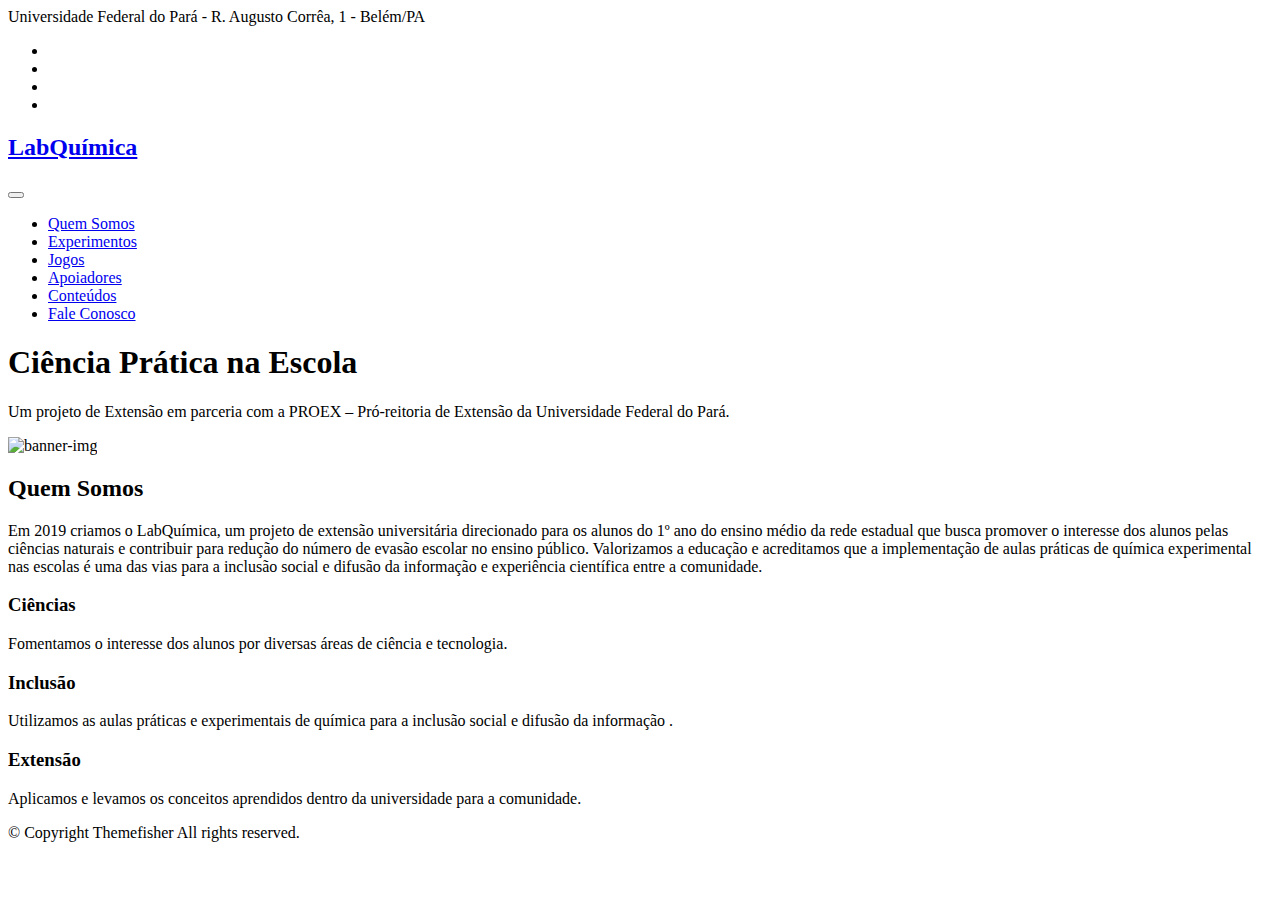
==== index.html @ c3f6a709 "inserindo o contador de visitas do site" ====
<!doctype html>
<html lang="pt-br">

<head>
  <!-- Required meta tags -->
  <meta charset="utf-8">
  <meta name="viewport" content="width=device-width, initial-scale=1, shrink-to-fit=no">
  <meta name="description" content="it">
  <meta name="keywords" content="Labquimica">
  
  <meta name="author" content="themefisher.com">

  <title>LabQuímica - Ciência Prática na Escola</title>

  <!-- bootstrap.min css -->
  <link rel="stylesheet" href="plugins/bootstrap/css/bootstrap.min.css">
  <!-- Animate Css -->
  <link rel="stylesheet" href="plugins/animate-css/animate.css">
  <!-- Icon Font css -->
  <link rel="stylesheet" href="plugins/fontawesome/css/all.css">
  <link rel="stylesheet" href="plugins/fonts/Pe-icon-7-stroke.css">
  <!-- Themify icon Css -->
  <link rel="stylesheet" href="plugins/themify/css/themify-icons.css">
  <!-- Slick Carousel CSS -->
  <link rel="stylesheet" href="plugins/slick-carousel/slick/slick.css">
  <link rel="stylesheet" href="plugins/slick-carousel/slick/slick-theme.css">

  <!-- Main Stylesheet -->
  <link rel="stylesheet" href="css/style.css">

</head>


<body id="top-header">

<!-- LOADER TEMPLATE -->
<div id="page-loader">
    <div class="loader-icon fa fa-spin colored-border"></div>
</div>
    <!-- /LOADER TEMPLATE -->

    <div class="top-bar bg-dark " id="top-bar">
        <div class="container">
            <div class="row align-items-center">
                <div class="col-lg-6 col-md-6">
                    <div class="top-bar-left text-white">
                        <i class="fa fa-map-marker"></i>
                        <span class="ml-2">Universidade Federal do Pará - R. Augusto Corrêa, 1 - Belém/PA</span>
                    </div>
                </div>

                <div class="col-lg-4 ml-lg-auto col-md-6">
                    <ul class="d-flex list-unstyled header-socials float-lg-right">
                        <li><a href="#"> <i class="fab fa-facebook-f"></i></a></li>
                        <li><a href="#"> <i class="fab fa-twitter"></i></a></li>
                        <li><a href="#"> <i class="fab fa-pinterest-p"></i></a></li>
                        <li><a href="#"> <i class="fab fa-linkedin"></i></a></li>
                    </ul>
                </div>
            </div>
        </div>
    </div>

    <div class="logo-bar d-none d-md-block d-lg-block bg-light">
        <div class="container">
            <div class="row">
                <div class="col-lg-2">
                    <div class="logo d-none d-lg-block">
                        <!-- Brand -->
                        <a class="navbar-brand js-scroll-trigger" href="index.html">
                            <h2>LabQuímica</h2>
                        </a>
                    </div>
                </div>


            </div>
        </div>
    </div>

    <!-- NAVBAR
    ================================================= -->
    <div class="main-navigation" id="mainmenu-area">
        <div class="container">
            <nav class="navbar navbar-expand-lg navbar-dark bg-primary main-nav navbar-togglable rounded-radius">

                <!-- Toggler -->
                <button class="navbar-toggler" type="button" data-toggle="collapse" data-target="#navbarCollapse" aria-controls="navbarCollapse" aria-expanded="false" aria-label="Toggle navigation">
                    <span class="fa fa-bars"></span>
                </button>

                <!-- Collapse -->
                <div class="collapse navbar-collapse" id="navbarCollapse">
                    <!-- Links -->
                    <ul class="navbar-nav ">

                        <li class="nav-item ">
                            <a href="#" class="nav-link js-scroll-trigger">
                                Quem Somos
                            </a>
                        </li>
                        <li class="nav-item ">
                            <a href="#" class="nav-link js-scroll-trigger">
                                Experimentos
                            </a>
                        </li>
                        <li class="nav-item ">
                            <a href="#" class="nav-link js-scroll-trigger">
                                Jogos
                            </a>
                        </li>

                        <li class="nav-item ">
                            <a href="#" class="nav-link js-scroll-trigger">
                                Apoiadores
                            </a>
                        </li>
                        <li class="nav-item ">
                            <a href="#" class="nav-link js-scroll-trigger">
                                Conteúdos
                            </a>
                        </li>

                        <li class="nav-item ">
                            <a href="contact.html" class="nav-link">
                                Fale Conosco
                            </a>
                        </li>
                    </ul>

                </div> <!-- / .navbar-collapse -->
            </nav>
        </div> <!-- / .container -->
    </div>



    <!-- HERO
    ================================================== -->
    <section class="banner-area py-7">
        <!-- Content -->
        <div class="container">
            <div class="row  align-items-center">
                <div class="col-md-12 col-lg-7 text-center text-lg-left">
                    <div class="main-banner">
                        <!-- Heading -->
                        <h1 class="display-4 mb-4 font-weight-normal">
                            Ciência Prática na Escola
                        </h1>

                        <!-- Subheading -->
                        <p class="lead mb-4">
                            Um projeto de Extensão em parceria com a PROEX – Pró-reitoria de Extensão da Universidade Federal do Pará.                        </p>

                    </div>
                </div>

                <div class="col-lg-5 d-none d-lg-block">
                    <div class="banner-img-block">
                        <img src="images/img1.jpg" alt="banner-img" class="img-fluid">
                    </div>
                </div>
            </div> <!-- / .row -->
        </div> <!-- / .container -->
    </section>




    <!-- SERVICE-1
    ================================================== -->



<section class="section" id="services-2">
        <div class="container">
            <div class="row justify-content-center">
                <div class="col-md-8 col-lg-6 text-center">
                    <div class="section-heading">
                        <!-- Heading -->
                        <h2 class="section-title mb-2 text-white">
                            Quem Somos
                        </h2>

                        <!-- Subheading -->
                        <p class="mb-5 text-white">
                            Em 2019 criamos o LabQuímica, um projeto de extensão universitária direcionado para os alunos do 1º ano do ensino médio da rede estadual que busca promover o interesse dos alunos pelas ciências naturais e contribuir para redução do número de evasão escolar no ensino público.
                            Valorizamos a educação e acreditamos que a implementação de aulas práticas de química experimental nas escolas é uma das vias para a inclusão social e difusão da informação e experiência científica entre a comunidade.

                        </p>
                    </div>
                </div>
            </div> <!-- / .row -->

            <div class="row">
                <div class="col-lg-4 col-sm-6 col-md-6 mb-30">
                    <div class="web-service-block">
                        <i class="ti-light-bulb"></i>
                        <h3>Ciências</h3>
                        <p>Fomentamos o interesse dos alunos por diversas áreas de ciência e tecnologia.</p>
                    </div>
                </div>
                <div class="col-lg-4 col-sm-6 col-md-6 mb-30">
                    <div class="web-service-block">
                        <i class="ti-desktop"></i>
                        <h3>Inclusão</h3>
                        <p>Utilizamos as aulas práticas e experimentais de química para a inclusão social e difusão da informação .</p>
                    </div>
                </div>
                <div class="col-lg-4 col-sm-6 col-md-6 mb-30">
                    <div class="web-service-block">
                        <i class="ti-announcement"></i>
                        <h3>Extensão</h3>
                        <p>Aplicamos e levamos os conceitos aprendidos dentro da universidade para a comunidade.</p>
                    </div>
                </div>
            </div>
        </div>
    </section>



   
 <footer class="section " id="footer">


        <div class="overlay footer-overlay"></div>
        <!--Content -->
        <div class="container">
           <div class="row text-right pt-5">
                <div class="col-lg-12">
                    <!-- Copyright -->
                    <p class="footer-copy ">
                        &copy; Copyright <span class="current-year">Themefisher</span> All rights reserved.
                    </p>
                </div>
            </div> <!-- / .row -->
        </div> <!-- / .container -->
    </footer>

    <!-- 
    Essential Scripts
    =====================================-->

    
    <!-- Main jQuery -->
    <script src="plugins/jquery/jquery.min.js"></script>
    <!-- Bootstrap 3.1 -->
    <script src="plugins/bootstrap/js/popper.min.js"></script>
    <script src="plugins/bootstrap/js/bootstrap.min.js"></script>
    <!-- Slick Slider -->
    <script src="plugins/slick-carousel/slick/slick.min.js"></script>
    <script src="js/jquery.easing.1.3.js"></script>
    <!-- Map Js -->
    <script src="plugins/google-map/gmap3.min.js"></script>
    <script src="https://maps.googleapis.com/maps/api/js?key=AIzaSyDwIQh7LGryQdDDi-A603lR8NqiF3R_ycA"></script>

    <script src="js/form/contact.js"></script>
    <script src="js/theme.js"></script>

  </body>
  </html>
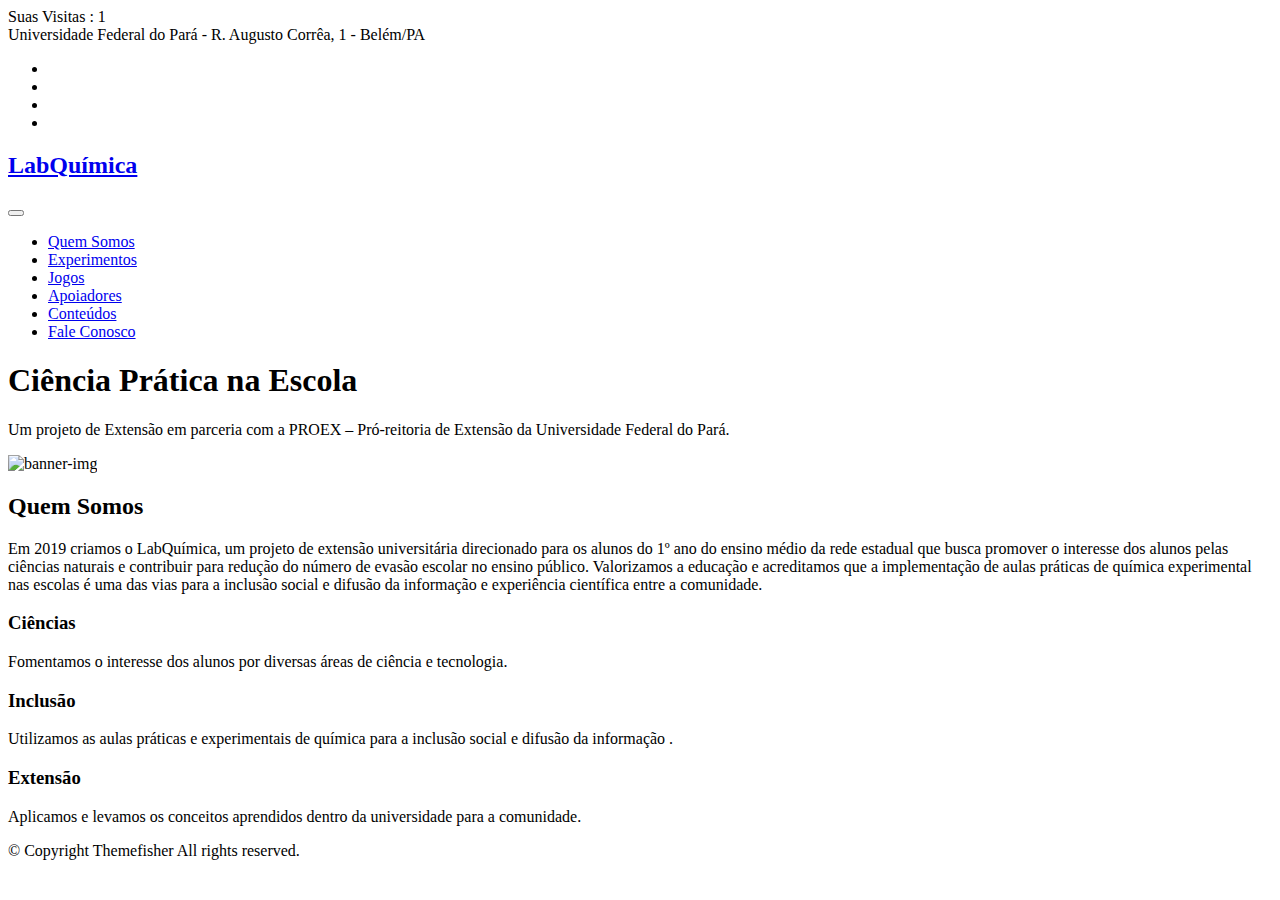
==== commit 35414bdc: "inserindo novo contador de visitas javascript no site" ====
--- a/index.html
+++ b/index.html
@@ -28,10 +28,35 @@
   <!-- Main Stylesheet -->
   <link rel="stylesheet" href="css/style.css">
 
+    <script language="javascript">
+        function setCookie(nome, valor, dias){
+            diasms = (new Date()) .getTime() + 1000 * 3600 * 24 * dias;
+            dias = new Date(diasms);
+            expires = dias.toGMTString();
+            document.cookie = escape(nome) + "=" + escape(valor) + "; expires=" + expires;
+        }
+    </script>
+
+
 </head>
 
 
 <body id="top-header">
+
+<script language="javascript">
+    if (!document.cookie){
+        setCookie("cookie", "1", 365);
+        document.write("<fontface='verdana' size='1'>Suas Visitas : 1</font>");
+    } else {
+        var cont = document.cookie;
+        var dividindo = cont.split("=");
+//document.write(dividindo[1]);
+        var numero = parseInt(dividindo[1]);
+        var soma = numero + 1;
+        document.write("<font face='verdana' size='1'>Suas Visitas : " + soma + "</font>");
+        setCookie("cookie", soma, 365);
+    }
+</script>
 
 <!-- LOADER TEMPLATE -->
 <div id="page-loader">
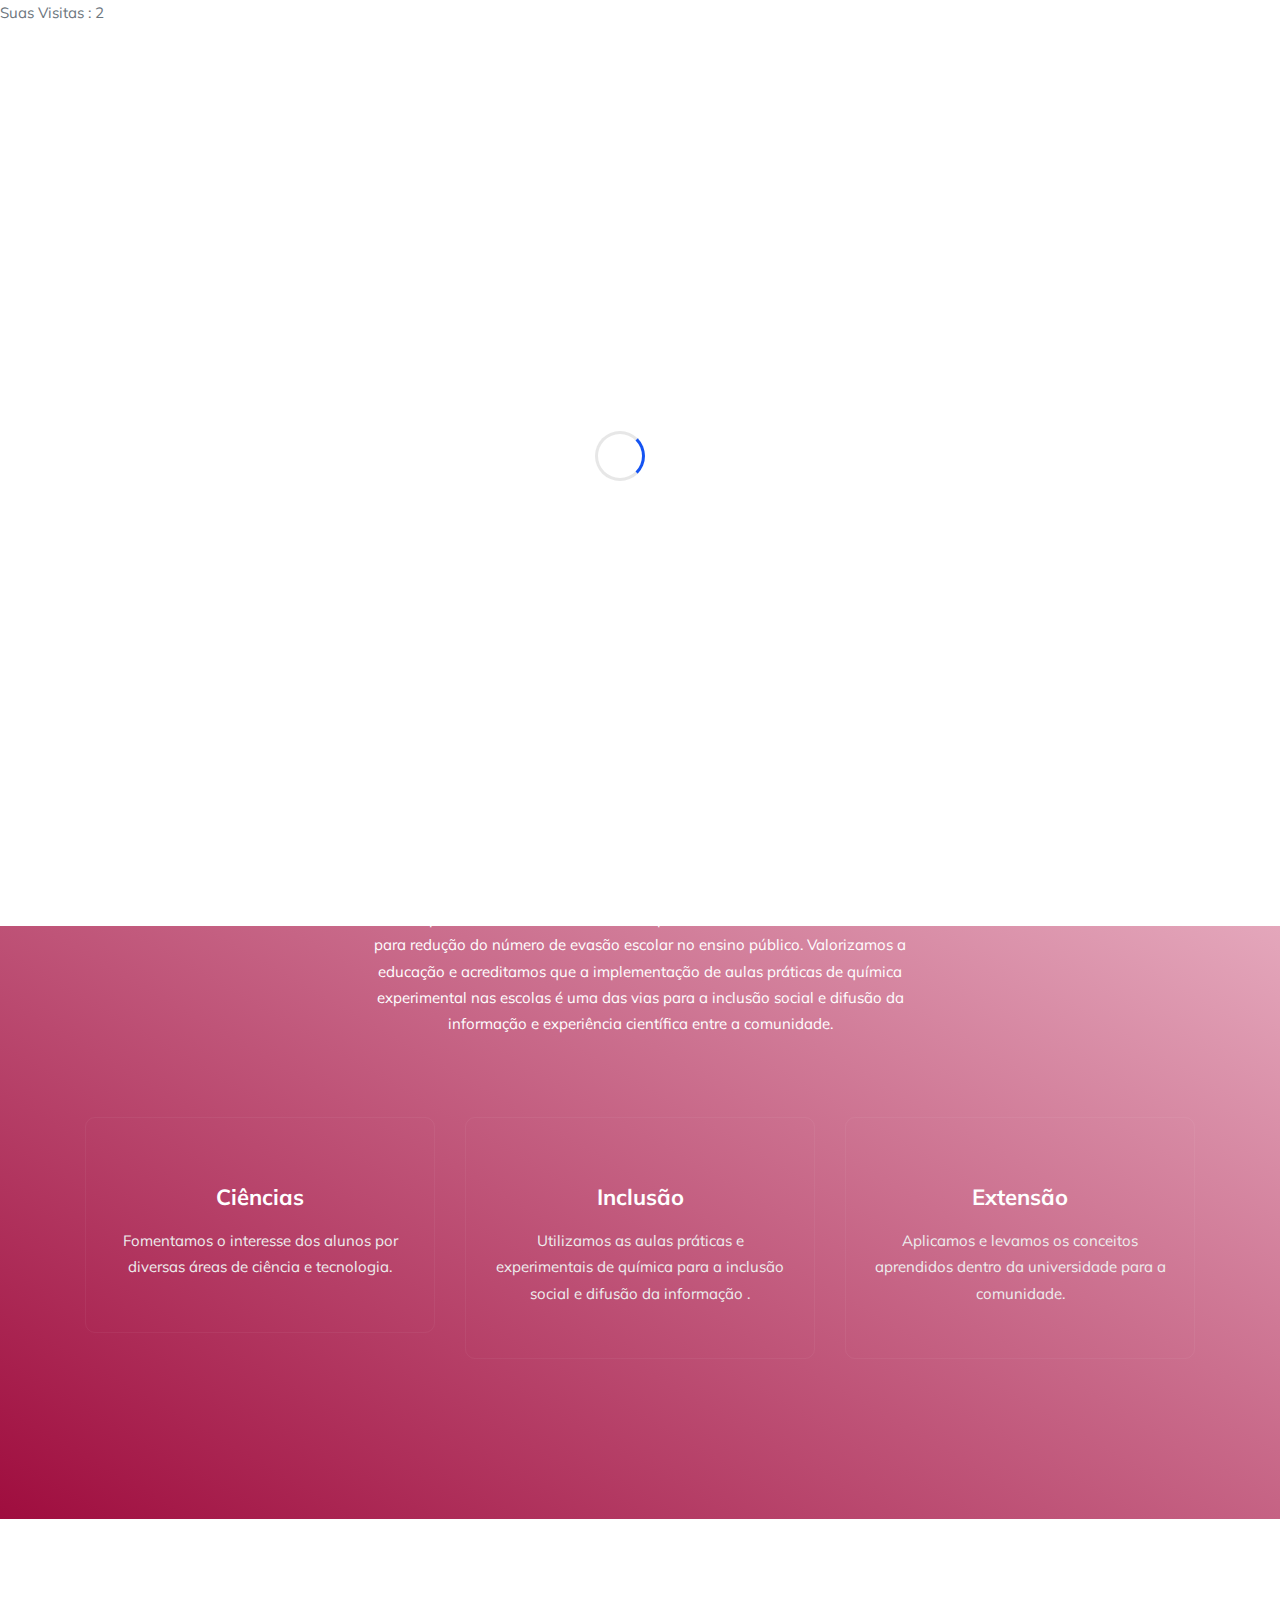
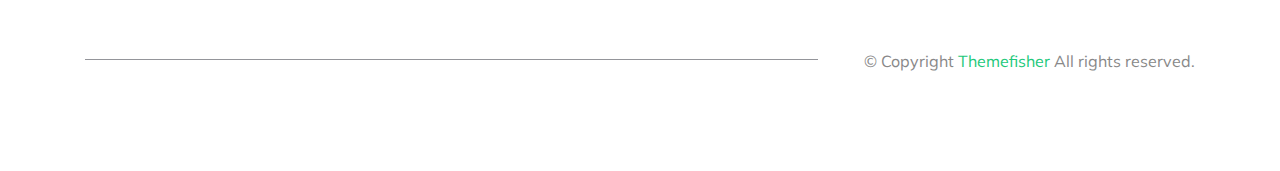
==== commit 22660b90: "correção de cores index" ====
--- a/index.html
+++ b/index.html
@@ -2,6 +2,7 @@
 <html lang="pt-br">
 
 <head>
+
   <!-- Required meta tags -->
   <meta charset="utf-8">
   <meta name="viewport" content="width=device-width, initial-scale=1, shrink-to-fit=no">
@@ -53,7 +54,7 @@
 //document.write(dividindo[1]);
         var numero = parseInt(dividindo[1]);
         var soma = numero + 1;
-        document.write("<font face='verdana' size='1'>Suas Visitas : " + soma + "</font>");
+        document.write("<fontface='verdana' size='1'>Suas Visitas : " + soma + "</font>");
         setCookie("cookie", soma, 365);
     }
 </script>
@@ -74,14 +75,6 @@
                     </div>
                 </div>
 
-                <div class="col-lg-4 ml-lg-auto col-md-6">
-                    <ul class="d-flex list-unstyled header-socials float-lg-right">
-                        <li><a href="#"> <i class="fab fa-facebook-f"></i></a></li>
-                        <li><a href="#"> <i class="fab fa-twitter"></i></a></li>
-                        <li><a href="#"> <i class="fab fa-pinterest-p"></i></a></li>
-                        <li><a href="#"> <i class="fab fa-linkedin"></i></a></li>
-                    </ul>
-                </div>
             </div>
         </div>
     </div>
@@ -248,9 +241,7 @@
    
  <footer class="section " id="footer">
 
-
-        <div class="overlay footer-overlay"></div>
-        <!--Content -->
+      <!--Content -->
         <div class="container">
            <div class="row text-right pt-5">
                 <div class="col-lg-12">
--- a/css/style.css
+++ b/css/style.css
@@ -0,0 +1,1935 @@
+/*=== MEDIA QUERY ===*/
+/** --------------------------------------------------
+Author       : Dreambuzz
+Template Name: Rapoo - it solution landing template
+Author URI : https://themeforest.net/user/dreambuzz/portfolio
+Description: Rapoo,it, onepage,clean,bootstrap4, 
+Description: Rapoo,it, onepage,clean,bootstrap4, responsive,modern,agency,landing template.
+Version      : 1.0
+* -------------------------------------------------  */
+/*-----------------------------
+ CSS INDEXING
+* --------------------------------------
+* 01.GLOBAL CSS STYLE
+* 02.TYPOGRAPHY CSS STYLE
+* 03.BUTTONS STYLE
+* 04.HOMEPAGE CSS STYLE
+    -LOGO CSS
+    -MENU CSS
+    -BACKGROUND
+* 05.FEATURES CSS STYLE
+* 06.SERVICE CSS STYLE
+* 07.ABOUT CSS STYLE
+* 08.PRICING CSS STYLE
+* 09.TESTIMONIAL STYLE
+* 10.LATEST BLOG CSS STYLE
+* 11.CONTACT CSS STYLE
+* 12.FOOTER CSS STYLE
+* ----------------------------------------
+*/
+@import url("https://fonts.googleapis.com/css?family=Muli:300,400,500,700,900");
+html {
+  font-family: sans-serif;
+  line-height: 1.15;
+  -webkit-text-size-adjust: 100%;
+  -ms-text-size-adjust: 100%;
+  -ms-overflow-style: scrollbar;
+  -webkit-tap-highlight-color: rgba(0, 0, 0, 0);
+}
+
+body {
+  font-family: "Muli", sans-serif;
+  font-size: 15px;
+  line-height: 1.75;
+  margin: 0;
+  text-align: left;
+  background-color: #fff;
+  font-weight: 400;
+  color: #6c757d;
+}
+
+/*--------------------
+ TYPOGRAPHY
+-----------------*/
+.h1,
+.h2,
+.h3,
+.h4,
+.h5,
+.h6,
+h1,
+h2,
+h3,
+h4,
+h5,
+h6 {
+  font-family: "Muli", sans-serif;
+  font-weight: 700;
+  line-height: 1.35;
+  margin-bottom: .5rem;
+  color: #212529;
+}
+
+.h1,
+h1 {
+  font-size: 2.125rem;
+  line-height: 40px;
+}
+
+.h2,
+h2 {
+  font-size: 1.625rem;
+}
+
+.h3,
+h3 {
+  font-size: 1.375rem;
+}
+
+.h4,
+h4 {
+  font-size: 1.125rem;
+}
+
+.h5,
+h5 {
+  font-size: .9375rem;
+}
+
+.h6,
+h6 {
+  font-size: .75rem;
+}
+
+.lead {
+  font-size: 1.0625rem;
+  font-weight: 300;
+}
+
+.font-weight-500 {
+  font-weight: 500 !important;
+}
+
+.section-title {
+  font-size: 35px;
+  font-weight: 700;
+  text-transform: capitalize;
+  margin-bottom: 15px;
+}
+
+.bg-grey {
+  background: #F4F7FC;
+}
+
+/*--------------------
+Common Styles
+-----------------*/
+.section-heading {
+  margin-bottom: 80px;
+}
+
+img {
+  vertical-align: middle;
+  border-style: none;
+}
+
+.img-thumbnail {
+  padding: .25rem;
+  border: 1px solid #dee2e6;
+  background-color: #fff;
+}
+
+.section {
+  position: relative;
+  padding: 8.125rem 0;
+}
+
+@media (min-width: 768px) {
+  .section {
+    padding: 7.5rem 0;
+  }
+}
+
+.section-top {
+  padding-top: 8.125rem;
+}
+
+.section-bottom {
+  padding-bottom: 8.125rem;
+}
+
+@media (min-width: 768px) {
+  .section-top {
+    padding-top: 10.3125rem;
+  }
+}
+
+.bg-grey {
+  background: #F4F7FC;
+}
+
+/*-------------------
+  BUTTONS STYLE
+----------------=----*/
+.btn {
+  font-size: .6875rem;
+  font-weight: 700;
+  position: relative;
+  text-transform: uppercase;
+  padding: 1.2rem 2.7rem;
+  border: 0.1rem solid transparent;
+  transition: all 0.2s ease-in-out;
+  letter-spacing: .5px;
+}
+
+.btn-circle {
+  display: inline-flex;
+  width: 4.20313rem !important;
+  height: 4.20313rem !important;
+  padding: 0 !important;
+  border-radius: 50%;
+  align-items: center;
+  justify-content: center;
+}
+
+.btn-outline-dark {
+  border: 1px solid #222;
+}
+
+.btn-white {
+  background: #fff;
+  color: #212529;
+}
+
+.btn-trans-white {
+  border: 1px solid #fff;
+  color: #fff;
+}
+
+.btn-outline-dark:hover {
+  background: #222 !important;
+  color: #fff !important;
+}
+
+.btn.btn-link {
+  color: #212529;
+}
+
+.btn:focus {
+  box-shadow: none !important;
+}
+
+.btn-circled {
+  border-radius: 75px;
+}
+
+.bg-primary, .btn-primary, .btn-white:hover {
+  background: #e85183 !important;
+  border-color: #e85183 !important;
+  color: #fff;
+}
+
+.bg-dark, .btn-primary:hover {
+  background: #232323 !important;
+  border-color: #232323 !important;
+  color: #fff;
+}
+
+.shadow-sm-2 {
+  box-shadow: 0 7px 22px rgba(0, 0, 0, 0.08);
+}
+
+/*------------------------
+ BACKGROUND
+----------------------------*/
+.bg-cover {
+  background-repeat: no-repeat;
+  background-position: 50%;
+  background-size: cover;
+}
+
+.bg-cover,
+.bg-overlay,
+.bg-overlay:before {
+  position: absolute;
+  top: 0;
+  right: 0;
+  bottom: 0;
+  left: 0;
+}
+
+.bg-overlay:before {
+  content: "";
+  opacity: .55;
+  background-color: #212529;
+}
+
+.box-shadow {
+  box-shadow: 0 25px 100px -5px rgba(0, 0, 0, 0.15);
+}
+
+.mt50 {
+  margin-top: 80px;
+}
+
+.mb-30 {
+  margin-bottom: 30px;
+}
+
+.bg-primary {
+  background: #e85183 !important;
+}
+
+a {
+  color: #e85183;
+}
+
+a:hover, a:focus {
+  outline: none;
+  text-decoration: none;
+}
+
+/*-----------------
+ LOGO BAR
+-------------------*/
+.logo-bar {
+  padding: 30px 0px 60px;
+}
+
+.top-info-block {
+  margin-right: 30px;
+}
+
+.top-info-block h5, .top-info-block p {
+  margin-bottom: 0px;
+}
+
+.icon-block {
+  margin-right: 20px;
+  color: #21c87a;
+  font-size: 40px;
+  line-height: 20px;
+  font-weight: 400;
+}
+
+.top-info-block:last-child {
+  margin-right: 0px;
+}
+
+.header-bar {
+  overflow: visible;
+  position: relative;
+  padding-bottom: 30px;
+}
+
+.main-navigation {
+  margin-top: -40px;
+}
+
+/*-----------------------
+ HOME-3
+---------------------------*/
+.header-white {
+  background: #21c87a;
+  box-shadow: 0 7px 22px rgba(0, 0, 0, 0.08);
+  border-radius: 0px;
+}
+
+.trans-navigation .navbar-brand h4, .site-navigation .navbar-brand h4, .site-navigation .navbar-brand h3, .trans-navigation .navbar-brand h3 {
+  color: #fff;
+}
+
+.banner-content.style-2 {
+  padding-top: 200px;
+}
+
+.trans-navigation .navbar-brand {
+  padding-top: 13px;
+}
+
+.site-navigation.header-white {
+  border-bottom: 1px solid transparent;
+}
+
+.site-navigation .navbar-brand {
+  padding-top: 13px;
+  margin-right: 20px;
+}
+
+.banner-content2 {
+  padding: 200px 0px;
+}
+
+.banner-content2 .display-4 {
+  color: #fff;
+  font-weight: 600;
+}
+
+.banner-content2 p.lead {
+  color: #fff;
+}
+
+/* =========================
+PRELOADER
+=======================*/
+#page-loader {
+  background: #fff;
+  height: 100%;
+  width: 100%;
+  position: fixed;
+  z-index: 1050;
+}
+
+.loader-icon {
+  background: none repeat scroll 0 0 #fff;
+  border-bottom: 3px solid rgba(19, 19, 19, 0.1) !important;
+  border-left: 3px solid rgba(19, 19, 19, 0.1) !important;
+  border-radius: 100px;
+  -moz-border-radius: 100px;
+  -webkit-border-radius: 100px;
+  -o-border-radius: 100px;
+  -ms-border-radius: 100px;
+  border-right: 3px solid #1453F2 !important;
+  border-top: 3px solid rgba(19, 19, 19, 0.1) !important;
+  height: 50px;
+  left: 50%;
+  margin: -20px 0 0 -20px;
+  position: absolute;
+  text-align: center;
+  top: 50%;
+  width: 50px;
+  -webkit-transform: translate(-50%, -50%);
+  transform: translate(-50%, -50%);
+}
+
+.colored-border {
+  border-color: #fff;
+}
+
+.fa-spin {
+  -webkit-animation: fa-spin 1s infinite linear;
+  animation: fa-spin 1s infinite linear;
+}
+
+@-webkit-keyframes fa-spin {
+  0% {
+    -webkit-transform: rotate(0deg);
+    transform: rotate(0deg);
+  }
+  100% {
+    -webkit-transform: rotate(359deg);
+    transform: rotate(359deg);
+  }
+}
+
+@keyframes fa-spin {
+  0% {
+    -webkit-transform: rotate(0deg);
+    transform: rotate(0deg);
+  }
+  100% {
+    -webkit-transform: rotate(359deg);
+    transform: rotate(359deg);
+  }
+}
+
+/*--------------------------
+PAGE BANNER
+--------------------------*/
+.page-banner-area {
+  padding: 180px 0px;
+}
+
+.page-contact {
+  position: relative;
+  padding: 180px 0px;
+  background: url("../images/banner/p-6.jpg") fixed 50% 50% no-repeat;
+  background-size: cover;
+}
+
+.page-service {
+  position: relative;
+  padding: 180px 0px;
+  background: url("../images/banner/service.jpg") fixed 50% 50% no-repeat;
+  background-size: cover;
+}
+
+.page-about {
+  position: relative;
+  padding: 180px 0px;
+  background: url("../images/banner/about.jpg") fixed 50% 50% no-repeat;
+  background-size: cover;
+}
+
+
+.page-project {
+  position: relative;
+  padding: 180px 0px;
+  background: url("../images/banner/p-4.jpg") fixed 50% 50% no-repeat;
+  background-size: cover;
+}
+
+.page-banner-content h1 {
+  color: #fff;
+}
+
+.page-banner-content p {
+  color: #eda4bc;
+}
+
+.form-control {
+  border-radius: 0px;
+  height: 45px;
+}
+
+/*-------------------
+   MENU
+----------------------*/
+.navbar-toggler-icon {
+  display: inline-block;
+  width: 1.5em;
+  height: 1.5em;
+  content: "";
+  vertical-align: middle;
+  background: no-repeat 50%;
+  background-size: 100% 100%;
+}
+
+.main-nav {
+  margin-bottom: -45px;
+  z-index: 999;
+}
+
+.navbar-nav .nav-link {
+  padding-right: 1rem !important;
+  padding-left: 1rem !important;
+}
+
+.navbar-dark .navbar-nav .nav-link {
+  color: #fff;
+  font-weight: 700;
+  letter-spacing: .5px;
+  text-transform: uppercase;
+}
+
+.rounded-radius {
+  border-radius: 5px;
+}
+
+.navbar {
+  position: relative;
+  padding: 1rem 1rem;
+}
+
+.navbar:before {
+  position: absolute;
+  z-index: -1;
+  top: 0;
+  right: 0;
+  bottom: 0;
+  left: 0;
+  content: "";
+  transition: opacity .15s linear;
+  opacity: 0;
+  border-bottom: 1px solid rgba(0, 0, 0, 0.1);
+  background-color: #fff;
+}
+
+.fixed-top {
+  position: fixed;
+  z-index: 1030;
+  right: 0;
+  left: 0;
+}
+
+.navbar-dark {
+  color: #fff;
+}
+
+.navbar-light {
+  color: #212529;
+}
+
+.navbar-light:before {
+  opacity: 1;
+}
+
+.navbar .nav-item-divider {
+  display: none;
+}
+
+.navbar .nav-item-divider .nav-link {
+  opacity: .25;
+}
+
+.nav-item.dropdown .dropdown-menu {
+  transition: all 300ms ease;
+  display: block;
+  visibility: hidden;
+  opacity: 0;
+  top: 120%;
+  box-shadow: 2px 2px 5px 1px rgba(0, 0, 0, 0.05), -2px 0px 5px 1px rgba(0, 0, 0, 0.05);
+  border: 0px;
+  padding: 0px;
+  position: absolute;
+}
+
+.nav-item.dropdown:hover .dropdown-menu {
+  opacity: 1;
+  visibility: visible;
+  top: 100%;
+}
+
+.header-bar.fixed-header .main-navigation {
+  position: fixed;
+  left: 0;
+  top: 0;
+  width: 100%;
+  background: #eda4bc;
+  border-color: transparent;
+}
+
+/*-------------------
+  DROPDOWN MENU
+----------------------*/
+.dropdown-menu {
+  opacity: 0;
+}
+
+.dropdown-menu.show {
+  -webkit-animation: .2s forwards b;
+          animation: .2s forwards b;
+}
+
+@-webkit-keyframes b {
+  to {
+    opacity: 1;
+  }
+}
+
+@keyframes b {
+  to {
+    opacity: 1;
+  }
+}
+
+.dropdown-item {
+  font-size: .6875rem;
+  font-weight: 500;
+  padding-top: .5rem;
+  padding-bottom: .5rem;
+  transition: background-color .1s;
+  text-transform: uppercase;
+}
+
+.dropdown-item:hover {
+  color: #fff;
+  text-decoration: none;
+  background-color: #21c87a;
+}
+
+/*----------------------
+ BANNER STYLE
+-----------------------*/
+.py-7 {
+  padding: 7.5rem 0;
+}
+
+.py-8 {
+  padding: 8.5rem 0;
+}
+
+.main-banner h5 {
+  margin-bottom: 20px;
+}
+
+.main-banner h1.display-4 {
+  line-height: 65px;
+}
+
+.main-banner p.lead,
+.banner-content p.lead {
+  margin-bottom: 2.5rem !important;
+}
+
+/*-------------------------
+ HOME -2 
+-----------------------------*/
+#banner {
+  position: relative;
+  background: url("/images/bg/banner_bg.jpg") no-repeat;
+  background-size: cover;
+}
+
+.banner-content {
+  padding: 150px 0px;
+  padding-right: 30px;
+}
+
+.banner-content p {
+  color: #eda4bc;
+  padding-right: 80px;
+  margin-bottom: 30px !important;
+}
+
+.banner-content .display-4 {
+  color: #fff;
+  font-weight: 600;
+}
+
+#banner .overlay {
+  opacity: .7;
+}
+
+.banner-contact-form {
+  padding: 45px 40px;
+  margin-top: 30px;
+}
+
+.banner-contact-form .form-control {
+  border-radius: 0px;
+  height: 45px;
+}
+
+.banner-contact-form textarea.form-control {
+  height: auto;
+}
+
+#banner-3 {
+  position: relative;
+  background: url("../images/banner/banner.jpg") no-repeat;
+  background-size: cover;
+}
+
+#banner-4 {
+  position: relative;
+  background: url("../images/banner/banner-2.jpg") no-repeat;
+  background-size: cover;
+}
+
+/*----------------------
+ FEATURE STYLE
+-----------------------*/
+.img-icon-block {
+  position: relative;
+}
+
+.img-icon-block:before {
+  position: absolute;
+  content: "";
+  top: -27px;
+  background-color: #21c87a;
+  opacity: .3;
+  width: 80px;
+  right: 70px;
+  height: 80px;
+  border-radius: 50%;
+  z-index: 1;
+}
+
+.img-icon-block i {
+  font-size: 58px;
+  z-index: 2 !important;
+  color: #333;
+  position: relative;
+}
+
+/*--------------------------
+ABOUT-2
+---------------------------*/
+#about .img-block {
+  position: relative;
+  box-shadow: 0 7px 22px rgba(0, 0, 0, 0.08);
+}
+
+#about .img-block img {
+  border: 5px solid #21c87a;
+}
+
+.pt-6 {
+  padding-top: 4.5rem;
+}
+
+.img-icon i {
+  font-size: 60px;
+}
+
+/*----------------------
+ SERVICE
+-----------------------*/
+h5.subtitle {
+  color: #21c87a;
+  margin-bottom: 10px;
+  font-weight: 300;
+}
+
+.service-heading {
+  margin-bottom: 50px;
+}
+
+.service-images {
+  margin-bottom: -200px;
+  border: 10px solid #fff;
+  z-index: 9999;
+}
+
+.service-content {
+  padding-top: 60px;
+  padding-left: 15px;
+}
+
+.service-content h1 {
+  margin-bottom: 20px;
+  margin-top: 15px;
+}
+
+.service-icon {
+  margin-right: 20px;
+  color: #fff;
+  font-size: 25px;
+  width: 50px;
+  height: 50px;
+  background: #21c87a;
+  text-align: center;
+  border-radius: 50%;
+  padding-top: 5px;
+}
+
+.service-block {
+  margin-bottom: 50px;
+}
+
+.service-inner-content h4 {
+  text-transform: uppercase;
+}
+
+/*----------------------
+ WEB SERVICES
+-----------------------*/
+#services-2 {
+  position: relative;
+  background: url("../images/bg/6.jpg") no-repeat fixed 50% 50%;
+  background-size: cover;
+}
+
+#services-2:before {
+  position: absolute;
+  content: "";
+  left: 0px;
+  top: 0px;
+  width: 100%;
+  height: 100%;
+  background-image: linear-gradient(30deg, rgba(154, 0, 52, 0.95) 0%, rgba(240, 192, 208, 0.95) 100%);
+}
+
+.web-service-block {
+  text-align: center;
+  padding: 35px 25px;
+  transition: all .5s ease-in-out;
+  border-radius: 10px;
+  border: 1px solid rgba(255, 255, 255, 0.05);
+  margin-bottom: 10px;
+}
+
+.web-service-block i {
+  font-size: 70px;
+  margin-bottom: 30px;
+  display: block;
+  color: #fff;
+}
+
+.web-service-block h3 {
+  color: #fff;
+}
+
+.web-service-block p {
+  color: #eee;
+  margin-top: 15px;
+}
+
+.web-service-block:hover {
+  background: #fff;
+  border-color: transparent;
+}
+
+.web-service-block:hover i {
+  color: #21c87a;
+}
+
+.web-service-block:hover h3 {
+  color: #111;
+}
+
+.web-service-block:hover p {
+  color: #111;
+}
+
+.service-img {
+  margin-bottom: -200px;
+  border: 10px solid #fff;
+  z-index: 9999;
+}
+
+/*----------------------
+ PRoject
+-----------------------*/
+#projects-wrap {
+  position: relative;
+  background: url("../images/bg/banner_bg.jpg") no-repeat;
+  background-size: cover;
+}
+
+#projects-wrap p.lead {
+  color: #a9a9a9 !important;
+}
+
+.overlay {
+  position: absolute;
+  left: 0;
+  top: 0;
+  width: 100%;
+  height: 100%;
+  background: rgba(0, 0, 0, 0.92);
+}
+
+.overlay.feature-overlay {
+  background-image: linear-gradient(30deg, rgba(121, 110, 255, 0.95) 0%, rgba(33, 200, 122, 0.95) 100%);
+  opacity: .9;
+}
+
+#projects {
+  margin-top: -60px;
+}
+
+.single-project img {
+  border-radius: 10px;
+}
+
+.project-content {
+  text-align: center;
+  padding: 40px 20px;
+  position: relative;
+}
+
+.project-content .btn {
+  padding: .7rem 1.7rem;
+  border-radius: 25px;
+}
+
+.project-content p {
+  margin-top: 20px;
+}
+
+.project-content h4 {
+  text-transform: capitalize;
+}
+
+.project-content-block {
+  padding: 70px 40px;
+  margin-left: -120px;
+  background: #F4F7FC;
+  position: absolute;
+  bottom: -70px;
+  border: 15px solid #fff;
+  box-shadow: 0 7px 22px rgba(0, 0, 0, 0.08);
+}
+
+.project-content-block h4 {
+  color: #21c87a;
+}
+
+.project-content-block p {
+  margin-top: 25px;
+}
+
+/*-------------------------
+ PORTFOLIO-2
+---------------------------*/
+.single-work {
+  transition: all 300ms ease-in-out;
+}
+
+.overlay-content-block {
+  position: absolute;
+  content: "";
+  bottom: 20px;
+  width: 100%;
+  left: 30px;
+  padding: 30px 20px;
+  background: #fff;
+  opacity: 0;
+  visibility: hidden;
+  transition: all 300ms ease-in-out;
+  border-radius: 5px 0px 0px 5px;
+}
+
+.overlay-content-block a {
+  width: 50px;
+  height: 50px;
+  display: inline-block;
+  text-align: center;
+  padding-top: 12px;
+  border-radius: 100%;
+  position: absolute;
+  left: 30px;
+  top: -23px;
+  background: #21c87a;
+  color: #fff;
+}
+
+.overlay-content-block h4 {
+  margin-bottom: 0px;
+  margin-top: 10px;
+}
+
+.work-block {
+  position: relative;
+  border: 5px solid #fff;
+}
+
+.work-block img {
+  width: 100%;
+  border-radius: 5px;
+}
+
+.work-block:hover .overlay-content-block {
+  opacity: 1;
+  visibility: visible;
+}
+
+/* ==============================
+  SINGEL PROJECTS
+=============================*/
+.project-details-info {
+  margin: 40px 0px;
+}
+
+.info-block-2 {
+  float: left;
+  margin-right: 65px;
+  margin-bottom: 40px;
+}
+
+.project-info ul {
+  margin-top: 40px;
+}
+
+.project-info ul li {
+  margin-bottom: 30px;
+  padding-right: 20px;
+}
+
+.project-lg-images img {
+  width: 100%;
+}
+
+/*----------------------
+ PROCESS
+-----------------------*/
+.process-block {
+  text-align: center;
+}
+
+.process-block img {
+  border-radius: 5px;
+  margin-bottom: 30px;
+}
+
+.process-block h3 {
+  margin-bottom: 15px;
+}
+
+/*----------------------
+ PRICING
+-----------------------*/
+.price-block {
+  margin: 20px 0px 30px;
+}
+
+.price-block h2 {
+  font-size: 80px;
+  font-weight: 700;
+  position: relative;
+  display: inline-block;
+}
+
+.price-block h2 small {
+  position: absolute;
+  top: 20px;
+  font-size: 16px;
+  left: -9px;
+}
+
+.price-block h6 {
+  font-size: 14px;
+  border-top: 1px solid #eee;
+  border-bottom: 1px solid #eee;
+  padding: 7px;
+  text-transform: capitalize;
+  width: 50%;
+  margin: 10px auto;
+}
+
+.price-features {
+  margin: 30px 0px 50px;
+}
+
+.price-features li {
+  font-size: 16px;
+  padding: 5px 0px;
+  position: relative;
+  padding-left: 30px;
+}
+
+.price-features li:before {
+  position: absolute;
+  content: "\f00c";
+  font-family: "Font Awesome 5 Free";
+  left: 0px;
+  top: 5px;
+  color: #21c87a;
+  font-weight: 900;
+}
+
+.pricing-block .price-features li {
+  padding-left: 0px;
+}
+
+.pricing-block .price-features li:before {
+  display: none;
+}
+
+/*--------------------------
+PRICING-2
+---------------------------*/
+.pricing-box {
+  border: 1px solid #eee;
+  padding: 60px;
+  transition: all 300ms ease-in-out;
+}
+
+.pricing-box .price-block h2 span {
+  font-size: 12px;
+  font-weight: normal;
+  text-transform: capitalize;
+}
+
+.pricing-box:hover {
+  background: #1d1c1c;
+  border-color: #1d1c1c;
+}
+
+.pricing-box:hover .price-features li {
+  color: #eee;
+}
+
+.pricing-box:hover .price-block h2 {
+  color: #fff;
+}
+
+.pricing-box:hover h3 {
+  color: #fff;
+}
+
+.pricing-box:hover .btn {
+  background: #fff !important;
+  color: #000 !important;
+}
+
+/*----------------------
+ BLOG SECTION
+-----------------------*/
+.blog-box {
+  position: relative;
+}
+
+.blog-box .blog-img-box img {
+  border-radius: 5px;
+  box-shadow: 0 7px 12px rgba(0, 0, 0, 0.08);
+}
+
+.single-blog {
+  padding-top: 25px;
+  position: relative;
+}
+
+.bg-light .single-blog {
+  padding: 40px;
+  text-align: center;
+  border-bottom: 1px solid #eee;
+}
+
+.blog-content ul {
+  margin-bottom: 10px;
+}
+
+.blog-content a h3 {
+  transition: all .3s ease 0s;
+  margin: 15px 0px;
+}
+
+.blog-content p {
+  margin: 20px 0px;
+}
+
+.blog-content:hover a h3 {
+  color: #21c87a;
+}
+
+.blog-content h6 span {
+  display: inline-block;
+  padding-left: 10px;
+}
+
+.blog-content h6 span:after {
+  display: none;
+}
+
+/*------------------------------------
+SECTION TESTIMONIAL
+-------------------------------------*/
+#section-testimonial {
+  padding-bottom: 120px;
+  background: #F9FAFF;
+}
+
+.mb25 {
+  margin-bottom: 25px;
+}
+
+.test-inner {
+  position: relative;
+  padding: 30px;
+  background: #fff;
+  border-top-right-radius: 35px;
+  margin-bottom: 25px;
+  transition: all .7s ease;
+}
+
+.test-inner:hover {
+  box-shadow: 0 7px 22px rgba(0, 0, 0, 0.08);
+}
+
+.test-inner i {
+  font-size: 60px;
+  opacity: .09;
+  position: absolute;
+  right: 40px;
+  bottom: 20px;
+}
+
+.test-author-thumb {
+  margin-bottom: 15px;
+}
+
+.test-author-thumb img {
+  width: 90px;
+  height: 90px;
+  border-radius: 100%;
+  border: 1px dotted #ddd;
+  padding: 5px;
+}
+
+.test-author-info {
+  margin-left: 20px;
+  margin-top: 20px;
+}
+
+/*----------------------
+ TETSIMONIAL-2
+-------------------------*/
+.testimonial .content img {
+  margin: 0 auto 30px;
+  border: 3px solid #fff;
+}
+
+.img-md {
+  width: 120px;
+  height: 120px;
+  border-radius: 100%;
+}
+
+/*---------------------------
+CONTACT PAGE
+-----------------------------*/
+#contact-info {
+  padding-top: 90px;
+}
+
+.contact-info-block {
+  border: 1px solid #eee;
+  padding: 40px 20px;
+  border-radius: 5px;
+}
+
+.contact-info-block h4 {
+  margin-bottom: 0px;
+}
+
+.contact-info-block i {
+  font-size: 40px;
+  margin-bottom: 20px;
+  display: block;
+  color: #21c87a;
+}
+
+.form-control:focus, .form-control:hover {
+  border-color: #21c87a;
+  box-shadow: none;
+}
+
+/* --------------
+    MAP
+-----------------*/
+#map {
+  height: 400px;
+  width: 100%;
+}
+
+/*----------------------
+ FOOTER
+-----------------------*/
+#footer {
+  padding: 80px 0px;
+  position: relative;
+}
+
+#footer .footer-brand {
+  font-size: 30px;
+}
+
+#footer .footer-links {
+  padding-left: 0;
+  list-style-type: none;
+}
+
+#footer {
+  background: url("../images/bg/10.jpg");
+  background-size: cover;
+}
+
+.footer-overlay {
+  background: #111;
+  opacity: .94;
+}
+
+.footer-widget p {
+  color: #888;
+  margin-top: 20px;
+  margin-bottom: 20px;
+  line-height: 32px;
+  font-size: 14px;
+}
+
+.footer-widget h3 {
+  color: #fff;
+  margin-bottom: 30px;
+}
+
+.footer-links a {
+  color: #888;
+  line-height: 38px;
+  font-size: 14px;
+  text-transform: capitalize;
+}
+
+.footer-links i {
+  width: 25px;
+}
+
+.footer-copy {
+  color: #888;
+  font-size: 16px;
+  position: relative;
+}
+
+.footer-copy:before {
+  position: absolute;
+  content: "";
+  left: 0px;
+  top: 12px;
+  width: 66%;
+  height: 1px;
+  background: #94959a;
+}
+
+.current-year {
+  color: #21c87a !important;
+}
+
+/*-----------------------------
+ SCROLL TO TOP
+--------------------------------*/
+.scroll-to-top {
+  position: fixed;
+  content: "";
+  right: 30px;
+  bottom: 50px;
+  z-index: 999;
+  background: #21c87a;
+  color: #fff !important;
+  border-radius: 100%;
+  opacity: 0;
+}
+
+.scroll-to-top i {
+  width: 60px;
+  height: 60px;
+  border-radius: 100%;
+  text-align: center;
+  font-size: 22px;
+  line-height: 60px;
+  display: block;
+  box-shadow: 0 7px 22px rgba(0, 0, 0, 0.08);
+}
+
+.scroll-to-top:hover, .scroll-to-top:focus {
+  text-decoration: none;
+}
+
+.reveal {
+  transition: all .3s;
+  cursor: pointer;
+  opacity: 1;
+}
+
+/*----------------------------------
+    MEDIUM LAYOUT: 1280px
+-----------------------------------*/
+@media (max-width: 1200px) {
+  .dropdown-item {
+    padding-top: .75rem;
+    padding-bottom: .75rem;
+  }
+  .dropdown-item + .dropdown-item {
+    border-top: 1px solid rgba(0, 0, 0, 0.1);
+  }
+  .navbar .dropdown-menu {
+    -webkit-transform: translateY(0.5rem);
+            transform: translateY(0.5rem);
+    opacity: 0;
+  }
+  .navbar .dropdown-menu.show {
+    -webkit-animation: .2s forwards d;
+            animation: .2s forwards d;
+  }
+  @-webkit-keyframes d {
+    to {
+      -webkit-transform: translateY(0);
+              transform: translateY(0);
+      opacity: 1;
+    }
+  }
+  @keyframes d {
+    to {
+      -webkit-transform: translateY(0);
+              transform: translateY(0);
+      opacity: 1;
+    }
+  }
+  .navbar .dropdown-menu {
+    padding-top: 0;
+    padding-bottom: 0;
+    border: 0;
+  }
+  .navbar .nav-item-divider {
+    display: block;
+  }
+}
+
+/*----------------------------------
+    TABLET LAYOUT: 768px
+------------------------------------*/
+@media (max-width: 992px) {
+  .section-title {
+    font-size: 30px;
+  }
+  .background-text {
+    font-size: 60px;
+  }
+  .main-banner h1.display-4 {
+    line-height: 62px;
+    font-size: 30px;
+  }
+  .main-nav .navbar-brand h4 {
+    color: #fff;
+  }
+  .top-info-block {
+    text-align: center;
+    margin: 10px 0px;
+    clear: both;
+  }
+  .icon-block {
+    margin-right: 0px;
+    margin-bottom: 10px;
+  }
+  .main-navigation {
+    margin-top: 20px;
+  }
+  .main-nav .navbar-brand h4 {
+    color: #fff;
+  }
+  .section-title {
+    font-size: 22px;
+  }
+  .feature-block {
+    margin-bottom: 80px;
+  }
+  .service-img {
+    margin-bottom: 0px;
+  }
+  .service-content {
+    padding-bottom: 70px;
+  }
+  .process-block, .pricing-block {
+    margin-bottom: 40px;
+  }
+  .section-heading {
+    margin-bottom: 30px;
+  }
+  .project-content-block {
+    text-align: center;
+    margin-left: 0px;
+    padding: 70px 20px;
+    position: relative;
+    bottom: 0px;
+    margin-top: 40px;
+  }
+  .project-content-block h4 {
+    font-size: 14px;
+  }
+  .blog-box {
+    margin-bottom: 50px;
+  }
+  .footer-copy {
+    text-align: center;
+  }
+  .footer-copy:before {
+    display: none;
+  }
+  .banner-content p {
+    padding-right: 0px;
+  }
+
+  .main-navigation.menu-2 {
+    margin-top: 20px;
+    position: absolute;
+    width: 100%;
+  }
+  .top-info-block {
+    margin: 0px 20px;
+    text-align: left;
+  }
+  .top-info-block .icon-block {
+    margin-right: 10px;
+  }
+  .img-icon-block:before {
+    right: auto;
+  }
+  #map {
+    margin-top: 40px;
+  }
+  .contact-info-block {
+    margin-bottom: 25px;
+  }
+  #work-wrap p.lead {
+    margin-bottom: 40px;
+  }
+}
+
+/*----------------------------------
+    WIDE MOBILE LAYOUT: 7680px
+-----------------------------------*/
+@media (max-width: 768px) {
+  .display-4 {
+    font-size: 2.5rem;
+  }
+  .top-info-block {
+    margin: 10px 15px;
+    clear: both;
+  }
+  .icon-block {
+    margin-right: 0px;
+    margin-bottom: 10px;
+  }
+  .main-navigation {
+    margin-top: 20px;
+  }
+  .main-nav .navbar-brand h4 {
+    color: #fff;
+  }
+  .section-title {
+    font-size: 22px;
+  }
+  .feature-block {
+    margin-bottom: 80px;
+  }
+  .service-img {
+    margin-bottom: 0px;
+  }
+  .service-content {
+    padding-bottom: 70px;
+  }
+  .process-block, .pricing-block {
+    margin-bottom: 40px;
+  }
+  .pricing-block.zoom-in {
+    -webkit-transform: none;
+    transform: none;
+  }
+  .section-heading {
+    margin-bottom: 30px;
+  }
+  .project-content-block {
+    text-align: center;
+    margin-left: 0px;
+    padding: 70px 20px;
+    position: relative;
+    bottom: 0px;
+    margin-top: 40px;
+  }
+  .project-content-block h4 {
+    font-size: 14px;
+  }
+  .testimonial-heading {
+    margin-bottom: 50px;
+  }
+  .blog-box {
+    margin-bottom: 50px;
+  }
+  .footer-copy {
+    text-align: center;
+  }
+  .footer-copy:before {
+    display: none;
+  }
+  .banner-content p {
+    padding-right: 0px;
+  }
+  .pricing-box {
+    margin-top: 30px;
+  }
+  .main-navigation.menu-2 {
+    margin-top: 20px;
+    position: absolute;
+    width: 100%;
+  }
+  .img-icon-block:before {
+    right: auto;
+  }
+  .page-banner-area {
+    padding: 160px 0px 110px;
+  }
+  .info-block-2 {
+    margin-right: 35px;
+    margin-bottom: 40px;
+  }
+  .navbar-collapse.collapse.show {
+    padding-bottom: 30px;
+    background: #9a0034;
+  }
+  #map {
+    margin-top: 40px;
+  }
+  .contact-info-block {
+    margin-bottom: 25px;
+  }
+  #work-wrap p.lead {
+    margin-bottom: 40px;
+  }
+}
+
+/* Extra Small Devices, Phones */
+@media (max-width: 640px) {
+  .main-navigation {
+    margin-top: 40px;
+  }
+  a.navbar-brand h4 {
+    color: #fff;
+  }
+  .section-title {
+    top: 0;
+  }
+  .background-text {
+    display: none;
+  }
+  .display-4 {
+    font-size: 2.5rem;
+  }
+  .navbar-collapse.collapse.show {
+    padding-bottom: 30px;
+    background: #f0c0d0;
+  }
+  .top-info-block {
+    text-align: center;
+    margin: 10px 0px;
+    clear: both;
+  }
+  .icon-block {
+    margin-right: 0px;
+    margin-bottom: 10px;
+  }
+  .main-navigation {
+    margin-top: 20px;
+  }
+  .main-nav .navbar-brand h4 {
+    color: #fff;
+  }
+  .section-title {
+    font-size: 22px;
+  }
+  .feature-block {
+    margin-bottom: 80px;
+  }
+  .service-img {
+    margin-bottom: 0px;
+  }
+  .service-content {
+    padding-bottom: 70px;
+  }
+  .process-block, .pricing-block {
+    margin-bottom: 40px;
+  }
+  .pricing-block.zoom-in {
+    -webkit-transform: none;
+    transform: none;
+  }
+  .section-heading {
+    margin-bottom: 30px;
+  }
+  .project-content-block {
+    text-align: center;
+    margin-left: 0px;
+    padding: 70px 20px;
+    position: relative;
+    bottom: 0px;
+  }
+  .project-content-block h4 {
+    font-size: 14px;
+  }
+  .testimonial-heading {
+    margin-bottom: 50px;
+  }
+  .blog-box {
+    margin-bottom: 50px;
+  }
+  .footer-copy {
+    text-align: center;
+  }
+  .footer-copy:before {
+    display: none;
+  }
+  .project-content {
+    text-align: center;
+    padding: 50px 0px;
+    position: relative;
+  }
+  .about-block {
+    margin-top: 30px;
+  }
+  .banner-content p {
+    padding-right: 0px;
+  }
+  .pricing-box {
+    margin-top: 30px;
+  }
+  .main-navigation.menu-2 {
+    margin-top: 20px;
+    position: absolute;
+    width: 100%;
+  }
+  .banner-content p {
+    padding-right: 0px;
+  }
+  .pricing-box {
+    margin-top: 30px;
+  }
+  .main-navigation.menu-2 {
+    margin-top: 20px;
+    position: absolute;
+    width: 100%;
+  }
+  .banner-contact-form {
+    padding: 45px 15px;
+  }
+  .web-service-block {
+    margin-bottom: 30px;
+  }
+  .img-icon-block:before {
+    right: auto;
+  }
+  #feature {
+    padding-bottom: 0px;
+  }
+  .page-banner-area {
+    padding: 160px 0px 110px;
+  }
+  #pricing-2 {
+    padding-left: 20px;
+    padding-right: 20px;
+  }
+  .info-block-2 {
+    margin-right: 35px;
+    margin-bottom: 40px;
+  }
+  #map {
+    margin-top: 40px;
+  }
+  .contact-info-block {
+    margin-bottom: 25px;
+  }
+  #work-wrap p.lead {
+    margin-bottom: 40px;
+  }
+  .navbar-toggler:focus {
+    outline: none;
+  }
+}
+
+/* Custom, iPhone Retina */
+@media (max-width: 480px) {
+  .bg-light {
+    background: transparent !important;
+  }
+  .main-navigation {
+    margin-top: 40px;
+  }
+  a.navbar-brand h4 {
+    color: #fff;
+  }
+  .top-info-block {
+    text-align: center;
+    margin: 10px 0px;
+    clear: both;
+  }
+  .icon-block {
+    margin-right: 0px;
+    margin-bottom: 10px;
+  }
+  .main-navigation {
+    margin-top: 20px;
+  }
+  .main-nav .navbar-brand h4 {
+    color: #fff;
+    margin-top: 10px;
+  }
+  .section-title {
+    font-size: 22px;
+  }
+  .banner-contact-form {
+    padding: 45px 15px !important;
+  }
+  .feature-block {
+    margin-bottom: 80px;
+  }
+  .service-img {
+    margin-bottom: 0px;
+  }
+  .service-content {
+    padding-bottom: 70px;
+  }
+  .process-block, .pricing-block {
+    margin-bottom: 40px;
+  }
+  .pricing-block.zoom-in {
+    -webkit-transform: none;
+    transform: none;
+  }
+  .section-heading {
+    margin-bottom: 30px;
+  }
+  .project-content-block {
+    text-align: center;
+    margin-left: 0px;
+    padding: 70px 20px;
+    position: relative;
+    bottom: 0px;
+    margin-top: 30px;
+  }
+  .project-content-block h4 {
+    font-size: 14px;
+  }
+  .testimonial-heading {
+    margin-bottom: 50px;
+  }
+  .blog-box {
+    margin-bottom: 50px;
+  }
+  .footer-copy {
+    text-align: center;
+  }
+  .footer-copy:before {
+    display: none;
+  }
+  .about-block {
+    margin-top: 30px;
+  }
+  .banner-content .display-4 {
+    font-size: 28px;
+    line-height: 38px;
+  }
+  .banner-content p {
+    padding-right: 0px;
+  }
+  .pricing-box {
+    margin-top: 30px;
+  }
+  .main-navigation.menu-2 {
+    margin-top: 20px;
+    position: absolute;
+    width: 100%;
+  }
+  .navbar-collapse.collapse.show {
+    padding-bottom: 30px;
+    background: #9a0034;
+  }
+  .web-service-block {
+    margin-bottom: 30px;
+  }
+  .section {
+    padding: 60px 0px;
+  }
+  .section-bottom {
+    padding-bottom: 60px;
+  }
+  .section-top {
+    padding-top: 60px;
+  }
+  .main-banner h1.display-4 {
+    line-height: 42px;
+    font-size: 30px;
+  }
+  #projects {
+    margin-top: 60px;
+  }
+  .img-icon-block:before {
+    right: auto;
+  }
+  #feature {
+    padding-bottom: 0px;
+  }
+  .page-banner-area {
+    padding: 160px 0px 110px;
+  }
+  .display-4 {
+    font-size: 30px;
+  }
+  .info-block-2 {
+    margin-right: 35px;
+    margin-bottom: 40px;
+  }
+  #map {
+    margin-top: 40px;
+  }
+  .contact-info-block {
+    margin-bottom: 25px;
+  }
+  #work-wrap p.lead {
+    margin-bottom: 40px;
+  }
+  .navbar-toggler:focus {
+    outline: none;
+  }
+}
+
+/*# sourceMappingURL=maps/style.css.map */
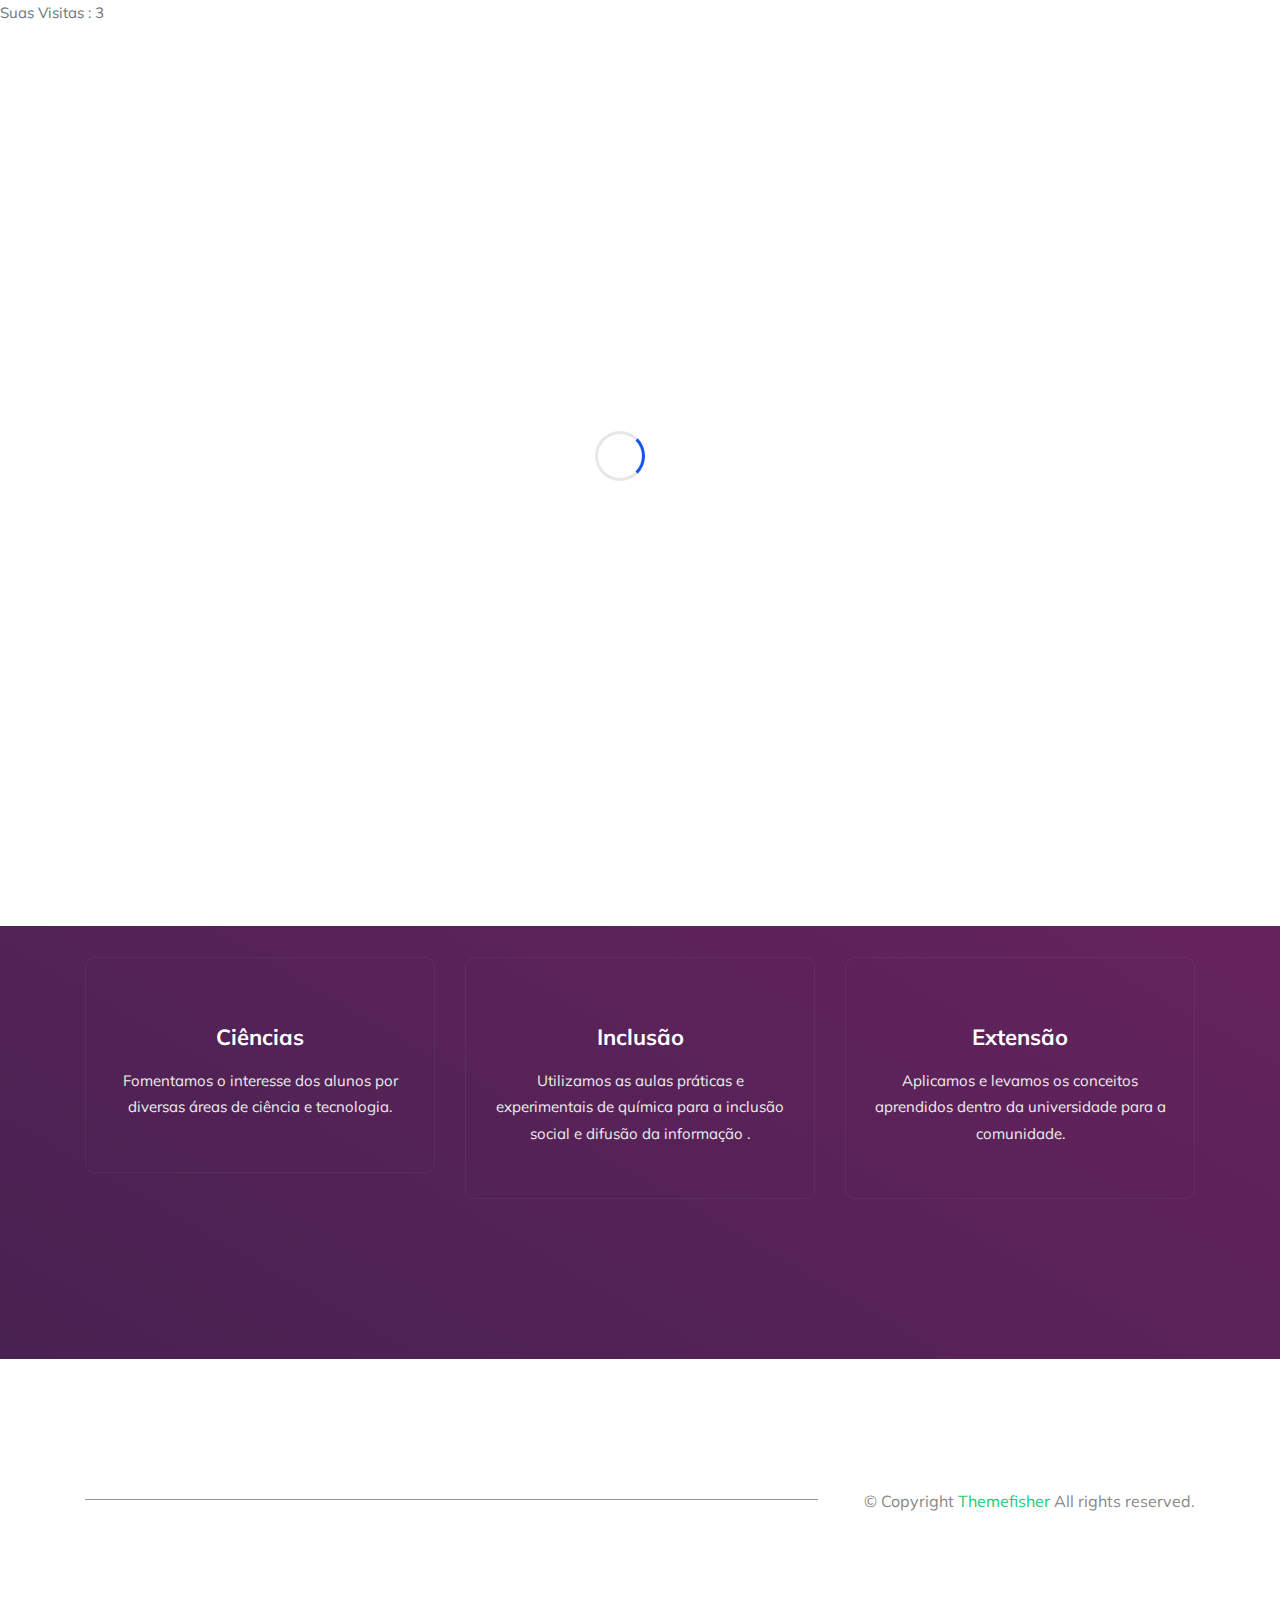
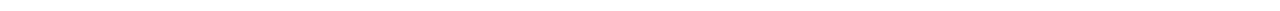
==== commit bf0a9697: "correção de cores e tamanho do banner" ====
--- a/index.html
+++ b/index.html
@@ -113,7 +113,13 @@
                     <ul class="navbar-nav ">
 
                         <li class="nav-item ">
-                            <a href="#" class="nav-link js-scroll-trigger">
+                            <a href="index.html" class="nav-link js-scroll-trigger">
+                                Home
+                            </a>
+                        </li>
+
+                        <li class="nav-item ">
+                            <a href="#quem-somos" class="nav-link js-scroll-trigger">
                                 Quem Somos
                             </a>
                         </li>
@@ -178,6 +184,7 @@
                         <img src="images/img1.jpg" alt="banner-img" class="img-fluid">
                     </div>
                 </div>
+
             </div> <!-- / .row -->
         </div> <!-- / .container -->
     </section>
@@ -190,7 +197,7 @@
 
 
 
-<section class="section" id="services-2">
+<section class="section" id="quem-somos">
         <div class="container">
             <div class="row justify-content-center">
                 <div class="col-md-8 col-lg-6 text-center">
--- a/css/style.css
+++ b/css/style.css
@@ -224,8 +224,8 @@
 }
 
 .bg-primary, .btn-primary, .btn-white:hover {
-  background: #e85183 !important;
-  border-color: #e85183 !important;
+  background: #3E1648 !important; /*nao é*/
+  border-color: #3E1648 !important;
   color: #fff;
 }
 
@@ -277,11 +277,11 @@
 }
 
 .bg-primary {
-  background: #e85183 !important;
+  background: #3E1648 !important; /*é o navbar!!*/
 }
 
 a {
-  color: #e85183;
+  color: #3E1648;
 }
 
 a:hover, a:focus {
@@ -474,7 +474,7 @@
 }
 
 .page-banner-content p {
-  color: #eda4bc;
+  color: #3E1648;/* nao é o navbar*/
 }
 
 .form-control {
@@ -585,7 +585,7 @@
   left: 0;
   top: 0;
   width: 100%;
-  background: #eda4bc;
+  background: #3E1648; /*nao é o navbar*/
   border-color: transparent;
 }
 
@@ -632,7 +632,7 @@
  BANNER STYLE
 -----------------------*/
 .py-7 {
-  padding: 7.5rem 0;
+  padding: 2.5rem 0;
 }
 
 .py-8 {
@@ -667,7 +667,7 @@
 }
 
 .banner-content p {
-  color: #eda4bc;
+  color: #3E1648; /*nao é o navbar*/
   padding-right: 80px;
   margin-bottom: 30px !important;
 }
@@ -806,20 +806,20 @@
 /*----------------------
  WEB SERVICES
 -----------------------*/
-#services-2 {
+#quem-somos {
   position: relative;
   background: url("../images/bg/6.jpg") no-repeat fixed 50% 50%;
   background-size: cover;
 }
 
-#services-2:before {
+#quem-somos:before {
   position: absolute;
   content: "";
   left: 0px;
   top: 0px;
   width: 100%;
   height: 100%;
-  background-image: linear-gradient(30deg, rgba(154, 0, 52, 0.95) 0%, rgba(240, 192, 208, 0.95) 100%);
+  background-image: linear-gradient(30deg, rgba(62, 22, 72, 0.95) 0%, rgba(104, 23, 89, 0.95) 100%);
 }
 
 .web-service-block {
@@ -1440,6 +1440,15 @@
 /*----------------------------------
     TABLET LAYOUT: 768px
 ------------------------------------*/
+.banner-img-block {
+  width: 150%;
+  margin-top: 0px;
+  margin-bottom: 0px;
+  padding-top: 0px;
+  padding-bottom: 0px;
+
+}
+
 @media (max-width: 992px) {
   .section-title {
     font-size: 30px;
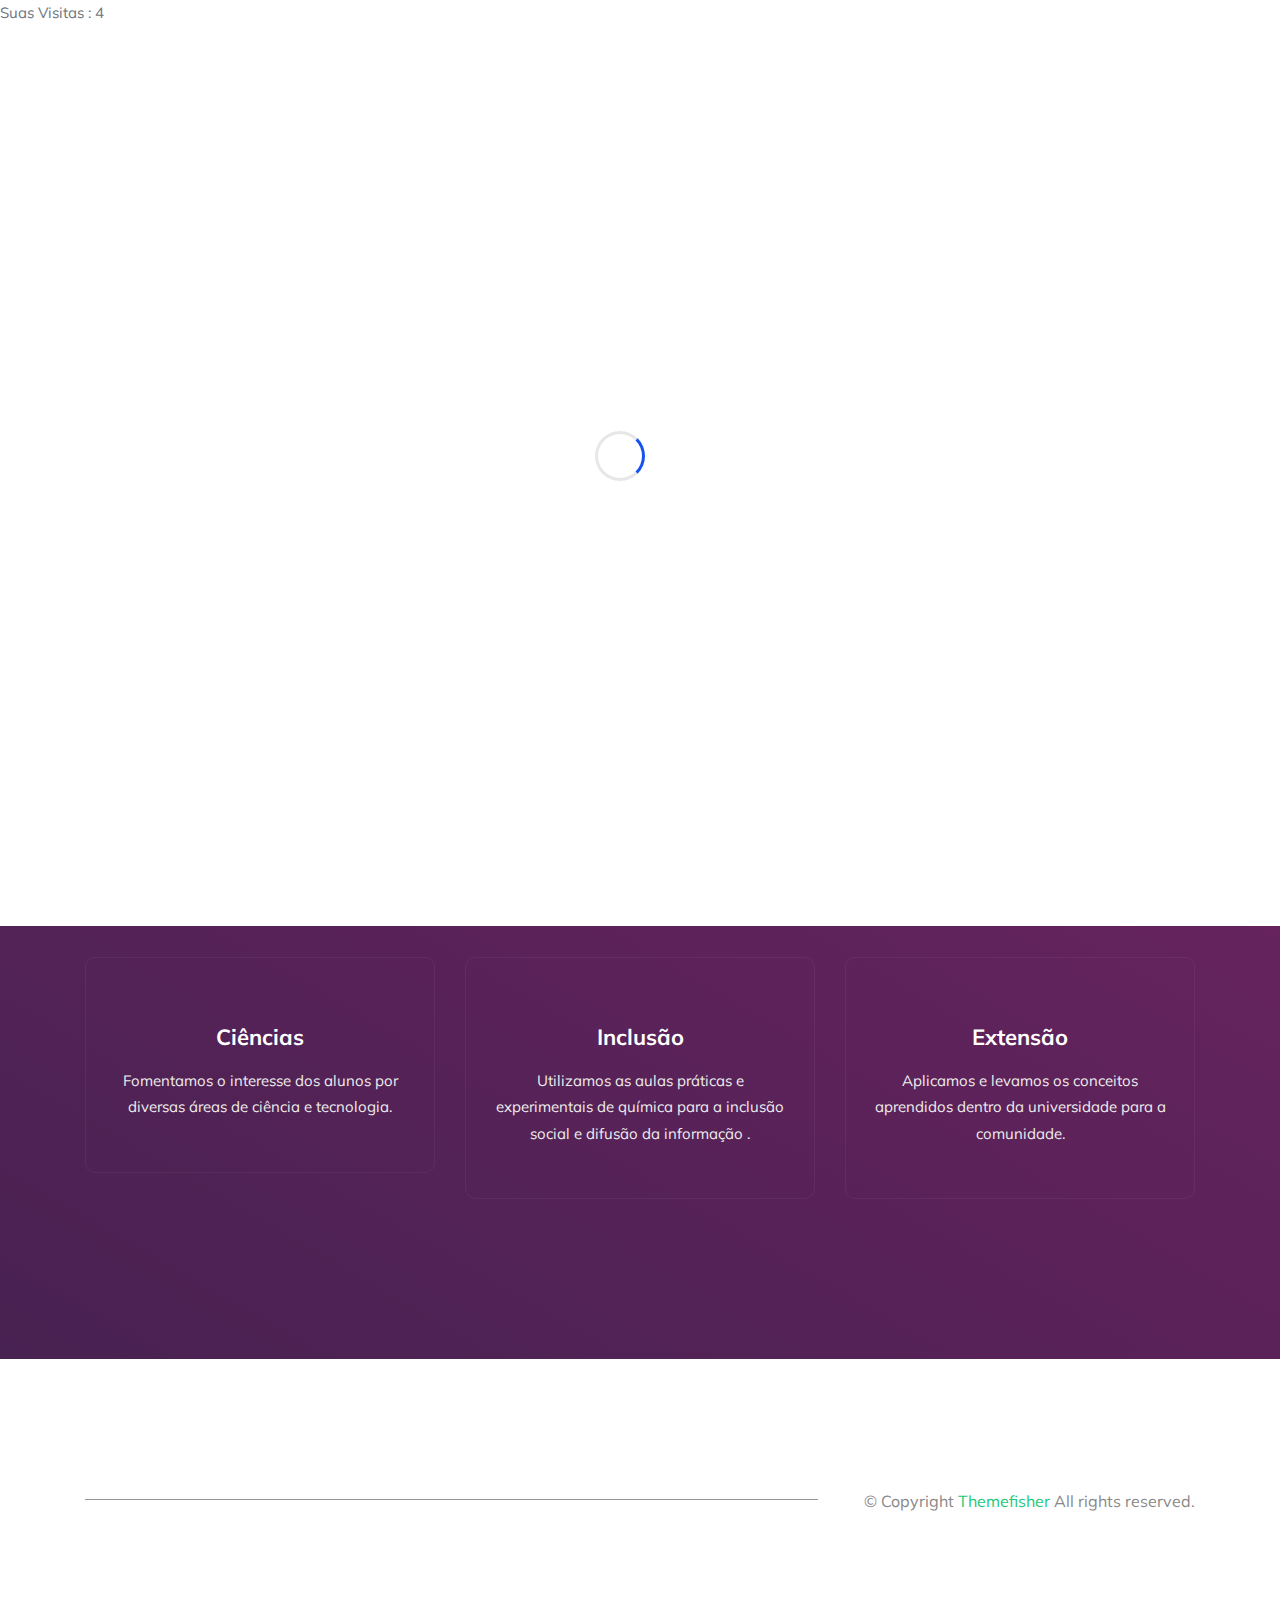
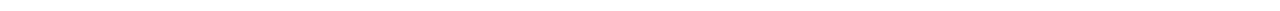
==== commit cd24fe25: "modificação do rodape contatos" ====
--- a/index.html
+++ b/index.html
@@ -124,23 +124,23 @@
                             </a>
                         </li>
                         <li class="nav-item ">
-                            <a href="#" class="nav-link js-scroll-trigger">
+                            <a href="experimentos.html" class="nav-link js-scroll-trigger">
                                 Experimentos
                             </a>
                         </li>
                         <li class="nav-item ">
-                            <a href="#" class="nav-link js-scroll-trigger">
+                            <a href="jogos.html" class="nav-link js-scroll-trigger">
                                 Jogos
                             </a>
                         </li>
 
                         <li class="nav-item ">
-                            <a href="#" class="nav-link js-scroll-trigger">
+                            <a href="apoiadores.html" class="nav-link js-scroll-trigger">
                                 Apoiadores
                             </a>
                         </li>
                         <li class="nav-item ">
-                            <a href="#" class="nav-link js-scroll-trigger">
+                            <a href="conteudos.html" class="nav-link js-scroll-trigger">
                                 Conteúdos
                             </a>
                         </li>
@@ -248,7 +248,7 @@
    
  <footer class="section " id="footer">
 
-      <!--Content -->
+     <!--Content -->
         <div class="container">
            <div class="row text-right pt-5">
                 <div class="col-lg-12">
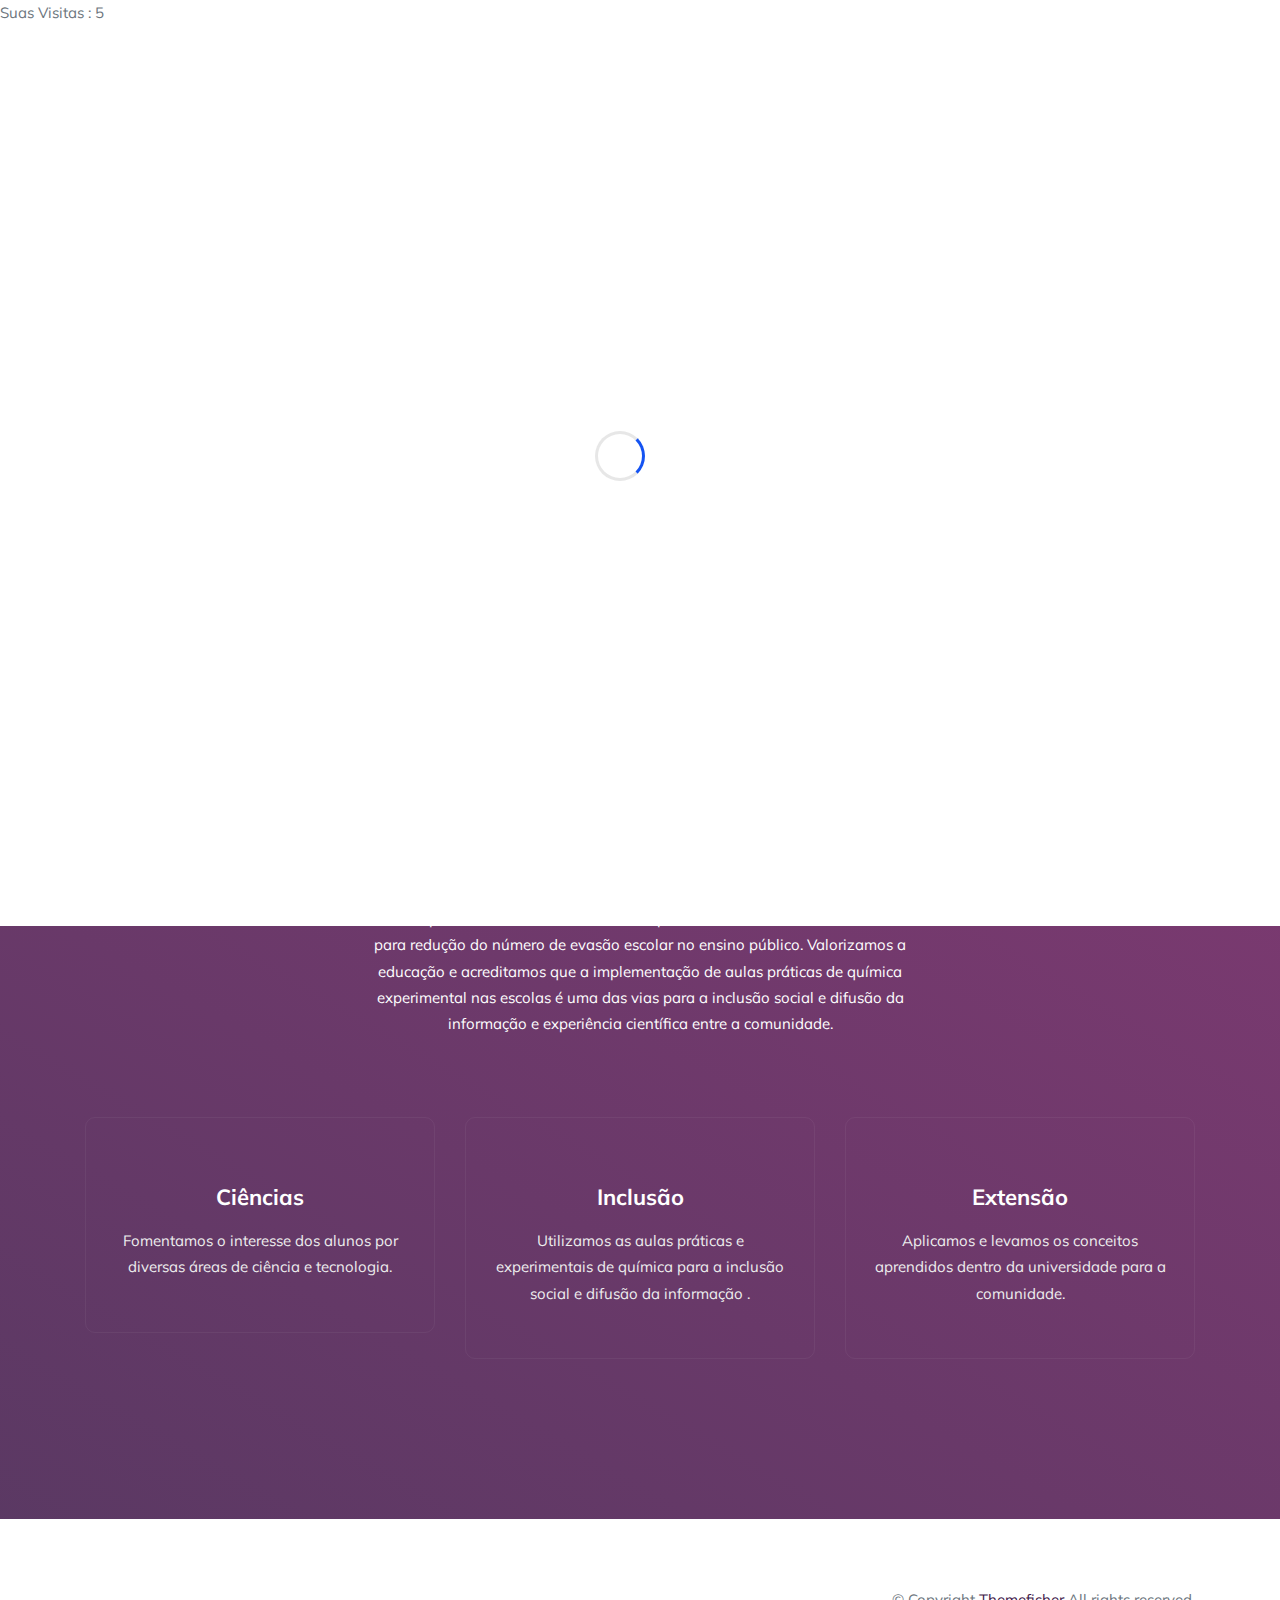
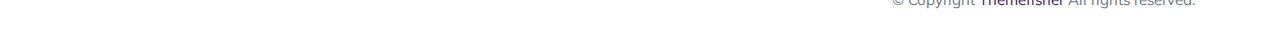
==== commit 70075133: "atualizando o css" ====
--- a/index.html
+++ b/index.html
@@ -43,6 +43,7 @@
 
 
 <body id="top-header">
+
 
 <script language="javascript">
     if (!document.cookie){
@@ -146,7 +147,7 @@
                         </li>
 
                         <li class="nav-item ">
-                            <a href="contact.html" class="nav-link">
+                            <a href="contato.html" class="nav-link">
                                 Fale Conosco
                             </a>
                         </li>
@@ -181,9 +182,10 @@
 
                 <div class="col-lg-5 d-none d-lg-block">
                     <div class="banner-img-block">
-                        <img src="images/img1.jpg" alt="banner-img" class="img-fluid">
-                    </div>
-                </div>
+                        <img src="images/banner.jpg" alt="banner-img" class="img-fluid">
+                    </div>
+                </div>
+
 
             </div> <!-- / .row -->
         </div> <!-- / .container -->
--- a/css/style.css
+++ b/css/style.css
@@ -230,8 +230,8 @@
 }
 
 .bg-dark, .btn-primary:hover {
-  background: #232323 !important;
-  border-color: #232323 !important;
+  background: #3e1648 !important;
+  border-color: #3e1648 !important;
   color: #fff;
 }
 
@@ -304,13 +304,6 @@
   margin-bottom: 0px;
 }
 
-.icon-block {
-  margin-right: 20px;
-  color: #21c87a;
-  font-size: 40px;
-  line-height: 20px;
-  font-weight: 400;
-}
 
 .top-info-block:last-child {
   margin-right: 0px;
@@ -330,7 +323,7 @@
  HOME-3
 ---------------------------*/
 .header-white {
-  background: #21c87a;
+  background: #3e1648;
   box-shadow: 0 7px 22px rgba(0, 0, 0, 0.08);
   border-radius: 0px;
 }
@@ -432,7 +425,6 @@
     transform: rotate(359deg);
   }
 }
-
 /*--------------------------
 PAGE BANNER
 --------------------------*/
@@ -474,7 +466,7 @@
 }
 
 .page-banner-content p {
-  color: #3E1648;/* nao é o navbar*/
+  color: #fff;/* nao é o navbar*/
 }
 
 .form-control {
@@ -622,17 +614,12 @@
   text-transform: uppercase;
 }
 
-.dropdown-item:hover {
-  color: #fff;
-  text-decoration: none;
-  background-color: #21c87a;
-}
 
 /*----------------------
  BANNER STYLE
 -----------------------*/
 .py-7 {
-  padding: 2.5rem 0;
+  padding: 7.5rem 0;
 }
 
 .py-8 {
@@ -707,108 +694,14 @@
   background-size: cover;
 }
 
+
+
 /*----------------------
- FEATURE STYLE
------------------------*/
-.img-icon-block {
-  position: relative;
-}
-
-.img-icon-block:before {
-  position: absolute;
-  content: "";
-  top: -27px;
-  background-color: #21c87a;
-  opacity: .3;
-  width: 80px;
-  right: 70px;
-  height: 80px;
-  border-radius: 50%;
-  z-index: 1;
-}
-
-.img-icon-block i {
-  font-size: 58px;
-  z-index: 2 !important;
-  color: #333;
-  position: relative;
-}
-
-/*--------------------------
-ABOUT-2
----------------------------*/
-#about .img-block {
-  position: relative;
-  box-shadow: 0 7px 22px rgba(0, 0, 0, 0.08);
-}
-
-#about .img-block img {
-  border: 5px solid #21c87a;
-}
-
-.pt-6 {
-  padding-top: 4.5rem;
-}
-
-.img-icon i {
-  font-size: 60px;
-}
-
-/*----------------------
- SERVICE
------------------------*/
-h5.subtitle {
-  color: #21c87a;
-  margin-bottom: 10px;
-  font-weight: 300;
-}
-
-.service-heading {
-  margin-bottom: 50px;
-}
-
-.service-images {
-  margin-bottom: -200px;
-  border: 10px solid #fff;
-  z-index: 9999;
-}
-
-.service-content {
-  padding-top: 60px;
-  padding-left: 15px;
-}
-
-.service-content h1 {
-  margin-bottom: 20px;
-  margin-top: 15px;
-}
-
-.service-icon {
-  margin-right: 20px;
-  color: #fff;
-  font-size: 25px;
-  width: 50px;
-  height: 50px;
-  background: #21c87a;
-  text-align: center;
-  border-radius: 50%;
-  padding-top: 5px;
-}
-
-.service-block {
-  margin-bottom: 50px;
-}
-
-.service-inner-content h4 {
-  text-transform: uppercase;
-}
-
-/*----------------------
- WEB SERVICES
+ QUEM SOMOS
 -----------------------*/
 #quem-somos {
   position: relative;
-  background: url("../images/bg/6.jpg") no-repeat fixed 50% 50%;
+  background: url("../images/banner3.jpg") no-repeat fixed 50% 50%;
   background-size: cover;
 }
 
@@ -819,7 +712,7 @@
   top: 0px;
   width: 100%;
   height: 100%;
-  background-image: linear-gradient(30deg, rgba(62, 22, 72, 0.95) 0%, rgba(104, 23, 89, 0.95) 100%);
+  background-image: linear-gradient(30deg, rgba(62, 22, 72, 0.85) 0%, rgba(104, 23, 89, 0.85) 100%);
 }
 
 .web-service-block {
@@ -853,7 +746,7 @@
 }
 
 .web-service-block:hover i {
-  color: #21c87a;
+  color: #3E1648;
 }
 
 .web-service-block:hover h3 {
@@ -889,7 +782,7 @@
   top: 0;
   width: 100%;
   height: 100%;
-  background: rgba(0, 0, 0, 0.92);
+  background: rgba(62, 22, 72, 0.92);
 }
 
 .overlay.feature-overlay {
@@ -1040,103 +933,6 @@
 }
 
 /*----------------------
- PRICING
------------------------*/
-.price-block {
-  margin: 20px 0px 30px;
-}
-
-.price-block h2 {
-  font-size: 80px;
-  font-weight: 700;
-  position: relative;
-  display: inline-block;
-}
-
-.price-block h2 small {
-  position: absolute;
-  top: 20px;
-  font-size: 16px;
-  left: -9px;
-}
-
-.price-block h6 {
-  font-size: 14px;
-  border-top: 1px solid #eee;
-  border-bottom: 1px solid #eee;
-  padding: 7px;
-  text-transform: capitalize;
-  width: 50%;
-  margin: 10px auto;
-}
-
-.price-features {
-  margin: 30px 0px 50px;
-}
-
-.price-features li {
-  font-size: 16px;
-  padding: 5px 0px;
-  position: relative;
-  padding-left: 30px;
-}
-
-.price-features li:before {
-  position: absolute;
-  content: "\f00c";
-  font-family: "Font Awesome 5 Free";
-  left: 0px;
-  top: 5px;
-  color: #21c87a;
-  font-weight: 900;
-}
-
-.pricing-block .price-features li {
-  padding-left: 0px;
-}
-
-.pricing-block .price-features li:before {
-  display: none;
-}
-
-/*--------------------------
-PRICING-2
----------------------------*/
-.pricing-box {
-  border: 1px solid #eee;
-  padding: 60px;
-  transition: all 300ms ease-in-out;
-}
-
-.pricing-box .price-block h2 span {
-  font-size: 12px;
-  font-weight: normal;
-  text-transform: capitalize;
-}
-
-.pricing-box:hover {
-  background: #1d1c1c;
-  border-color: #1d1c1c;
-}
-
-.pricing-box:hover .price-features li {
-  color: #eee;
-}
-
-.pricing-box:hover .price-block h2 {
-  color: #fff;
-}
-
-.pricing-box:hover h3 {
-  color: #fff;
-}
-
-.pricing-box:hover .btn {
-  background: #fff !important;
-  color: #000 !important;
-}
-
-/*----------------------
  BLOG SECTION
 -----------------------*/
 .blog-box {
@@ -1183,70 +979,6 @@
 
 .blog-content h6 span:after {
   display: none;
-}
-
-/*------------------------------------
-SECTION TESTIMONIAL
--------------------------------------*/
-#section-testimonial {
-  padding-bottom: 120px;
-  background: #F9FAFF;
-}
-
-.mb25 {
-  margin-bottom: 25px;
-}
-
-.test-inner {
-  position: relative;
-  padding: 30px;
-  background: #fff;
-  border-top-right-radius: 35px;
-  margin-bottom: 25px;
-  transition: all .7s ease;
-}
-
-.test-inner:hover {
-  box-shadow: 0 7px 22px rgba(0, 0, 0, 0.08);
-}
-
-.test-inner i {
-  font-size: 60px;
-  opacity: .09;
-  position: absolute;
-  right: 40px;
-  bottom: 20px;
-}
-
-.test-author-thumb {
-  margin-bottom: 15px;
-}
-
-.test-author-thumb img {
-  width: 90px;
-  height: 90px;
-  border-radius: 100%;
-  border: 1px dotted #ddd;
-  padding: 5px;
-}
-
-.test-author-info {
-  margin-left: 20px;
-  margin-top: 20px;
-}
-
-/*----------------------
- TETSIMONIAL-2
--------------------------*/
-.testimonial .content img {
-  margin: 0 auto 30px;
-  border: 3px solid #fff;
-}
-
-.img-md {
-  width: 120px;
-  height: 120px;
-  border-radius: 100%;
 }
 
 /*---------------------------
@@ -1270,14 +1002,8 @@
   font-size: 40px;
   margin-bottom: 20px;
   display: block;
-  color: #21c87a;
-}
-
-.form-control:focus, .form-control:hover {
-  border-color: #21c87a;
-  box-shadow: none;
-}
-
+  color: #3E1648;
+}
 /* --------------
     MAP
 -----------------*/
@@ -1290,29 +1016,13 @@
  FOOTER
 -----------------------*/
 #footer {
-  padding: 80px 0px;
+  padding: 20px 0px;
   position: relative;
 }
 
 #footer .footer-brand {
   font-size: 30px;
 }
-
-#footer .footer-links {
-  padding-left: 0;
-  list-style-type: none;
-}
-
-#footer {
-  background: url("../images/bg/10.jpg");
-  background-size: cover;
-}
-
-.footer-overlay {
-  background: #111;
-  opacity: .94;
-}
-
 .footer-widget p {
   color: #888;
   margin-top: 20px;
@@ -1326,72 +1036,10 @@
   margin-bottom: 30px;
 }
 
-.footer-links a {
-  color: #888;
-  line-height: 38px;
-  font-size: 14px;
-  text-transform: capitalize;
-}
-
-.footer-links i {
-  width: 25px;
-}
-
-.footer-copy {
-  color: #888;
-  font-size: 16px;
-  position: relative;
-}
-
-.footer-copy:before {
-  position: absolute;
-  content: "";
-  left: 0px;
-  top: 12px;
-  width: 66%;
-  height: 1px;
-  background: #94959a;
-}
-
 .current-year {
-  color: #21c87a !important;
-}
-
-/*-----------------------------
- SCROLL TO TOP
---------------------------------*/
-.scroll-to-top {
-  position: fixed;
-  content: "";
-  right: 30px;
-  bottom: 50px;
-  z-index: 999;
-  background: #21c87a;
-  color: #fff !important;
-  border-radius: 100%;
-  opacity: 0;
-}
-
-.scroll-to-top i {
-  width: 60px;
-  height: 60px;
-  border-radius: 100%;
-  text-align: center;
-  font-size: 22px;
-  line-height: 60px;
-  display: block;
-  box-shadow: 0 7px 22px rgba(0, 0, 0, 0.08);
-}
-
-.scroll-to-top:hover, .scroll-to-top:focus {
-  text-decoration: none;
-}
-
-.reveal {
-  transition: all .3s;
-  cursor: pointer;
-  opacity: 1;
-}
+  color: #3E1648 !important;
+}
+
 
 /*----------------------------------
     MEDIUM LAYOUT: 1280px
@@ -1440,14 +1088,7 @@
 /*----------------------------------
     TABLET LAYOUT: 768px
 ------------------------------------*/
-.banner-img-block {
-  width: 150%;
-  margin-top: 0px;
-  margin-bottom: 0px;
-  padding-top: 0px;
-  padding-bottom: 0px;
-
-}
+
 
 @media (max-width: 992px) {
   .section-title {
@@ -1635,7 +1276,7 @@
   }
   .navbar-collapse.collapse.show {
     padding-bottom: 30px;
-    background: #9a0034;
+    background: #62354C;
   }
   #map {
     margin-top: 40px;
@@ -1890,7 +1531,7 @@
   }
   .navbar-collapse.collapse.show {
     padding-bottom: 30px;
-    background: #9a0034;
+    background: #62354C;
   }
   .web-service-block {
     margin-bottom: 30px;
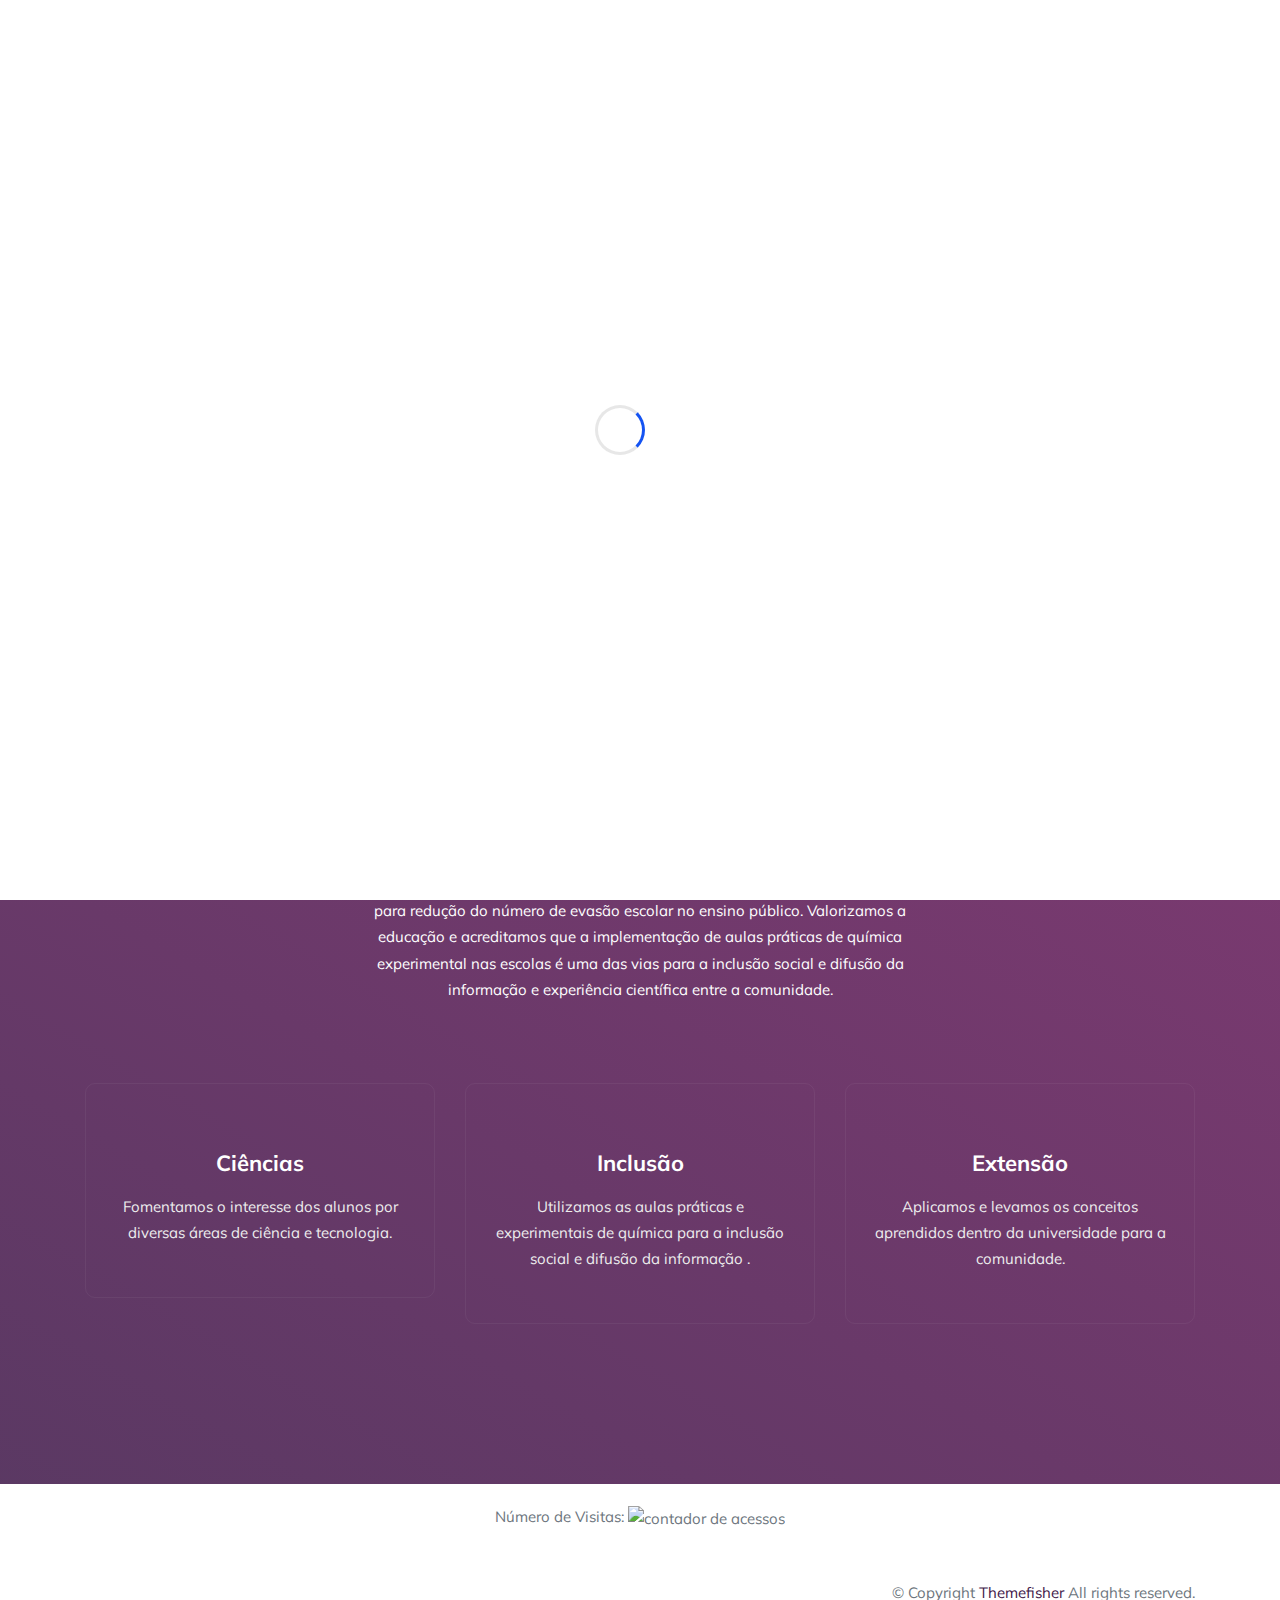
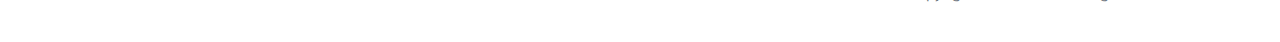
==== commit c2ad219c: "inserindo o numero de visitas do index" ====
--- a/index.html
+++ b/index.html
@@ -29,6 +29,7 @@
   <!-- Main Stylesheet -->
   <link rel="stylesheet" href="css/style.css">
 
+    <!--
     <script language="javascript">
         function setCookie(nome, valor, dias){
             diasms = (new Date()) .getTime() + 1000 * 3600 * 24 * dias;
@@ -37,7 +38,7 @@
             document.cookie = escape(nome) + "=" + escape(valor) + "; expires=" + expires;
         }
     </script>
-
+-->
 
 </head>
 
@@ -45,6 +46,7 @@
 <body id="top-header">
 
 
+<!--
 <script language="javascript">
     if (!document.cookie){
         setCookie("cookie", "1", 365);
@@ -60,6 +62,7 @@
     }
 </script>
 
+-->
 <!-- LOADER TEMPLATE -->
 <div id="page-loader">
     <div class="loader-icon fa fa-spin colored-border"></div>
@@ -87,7 +90,7 @@
                     <div class="logo d-none d-lg-block">
                         <!-- Brand -->
                         <a class="navbar-brand js-scroll-trigger" href="index.html">
-                            <h2>LabQuímica</h2>
+                           <img src="images/logo1.png" width="200%">
                         </a>
                     </div>
                 </div>
@@ -135,14 +138,16 @@
                             </a>
                         </li>
 
+
+                        <li class="nav-item ">
+                            <a href="conteudos.html" class="nav-link js-scroll-trigger">
+                                Conteúdos
+                            </a>
+                        </li>
+
                         <li class="nav-item ">
                             <a href="apoiadores.html" class="nav-link js-scroll-trigger">
                                 Apoiadores
-                            </a>
-                        </li>
-                        <li class="nav-item ">
-                            <a href="conteudos.html" class="nav-link js-scroll-trigger">
-                                Conteúdos
                             </a>
                         </li>
 
@@ -249,6 +254,16 @@
 
    
  <footer class="section " id="footer">
+
+
+     <div align=center>
+         Número de Visitas:
+         <img src='https://contador.s12.com.br/img-5d13a3cD29DyAbaw-15.gif' border='0' alt='contador de acessos'>
+         <script type='text/javascript' src='https://contador.s12.com.br/ad.js?id=5d13a3cD29DyAbaw'>
+
+         </script>
+     </div>
+
 
      <!--Content -->
         <div class="container">
